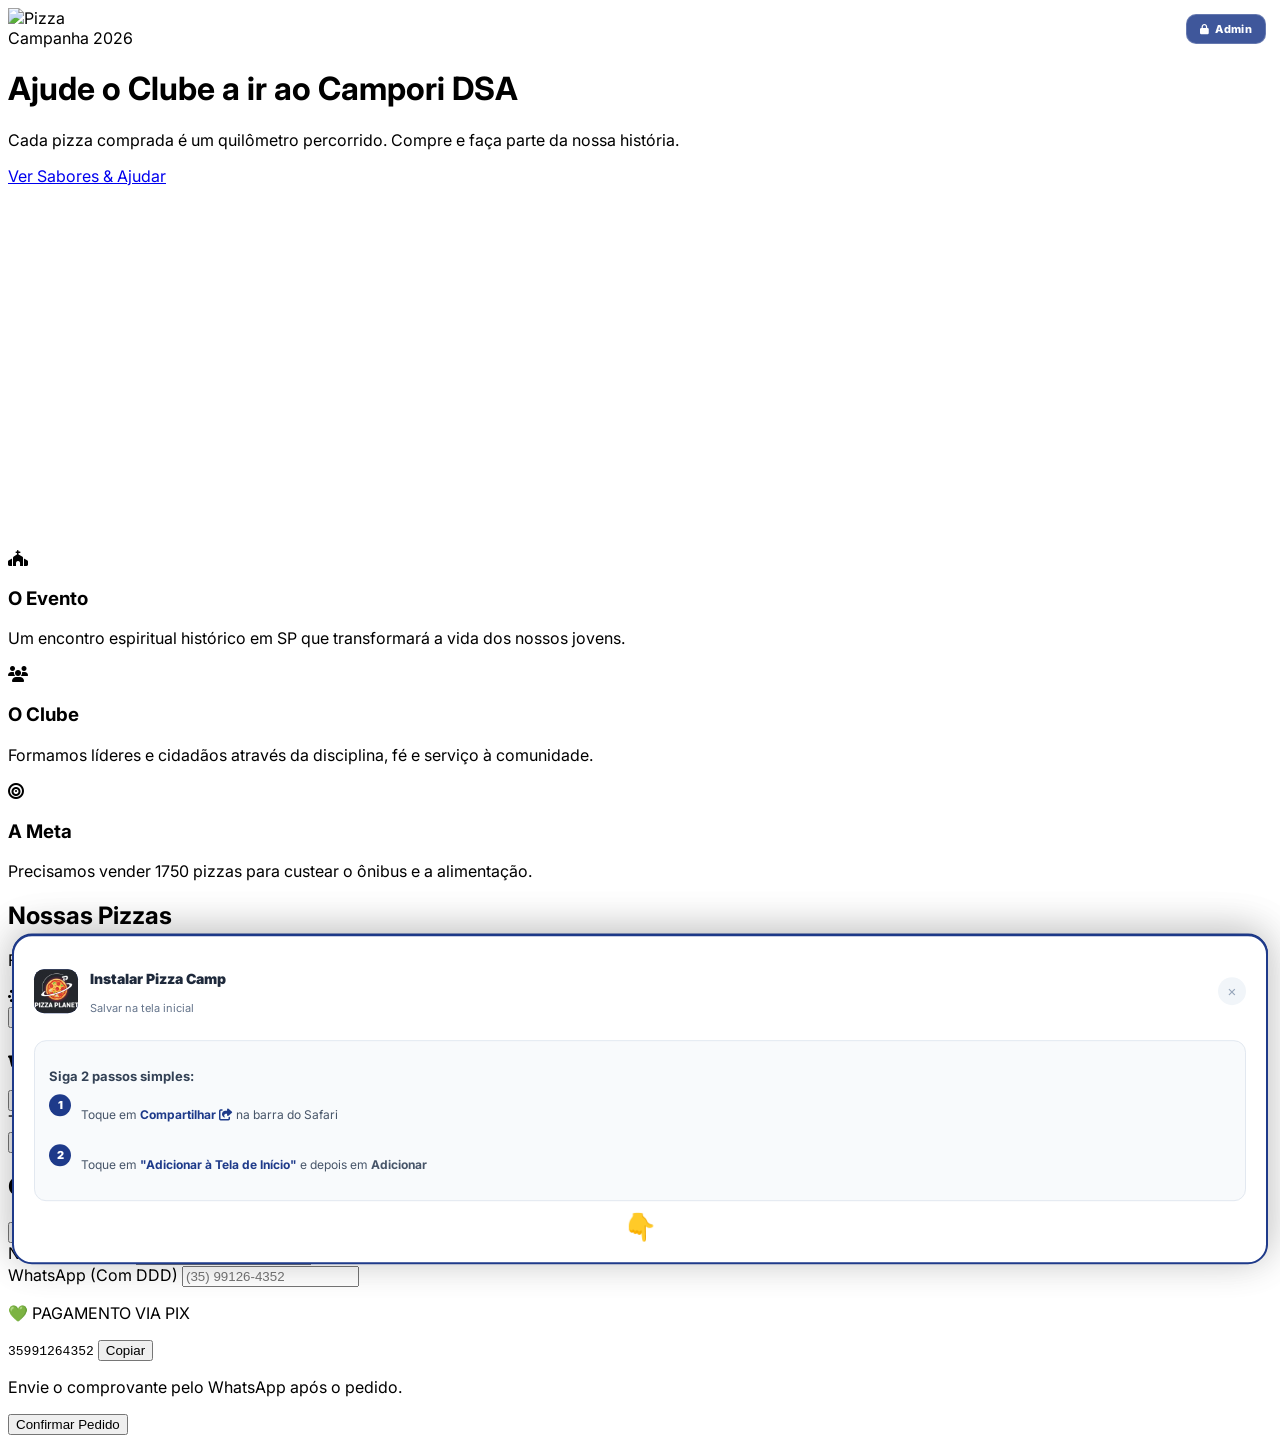
==== index.html @ 26be6e87 "Update index.html" ====
<!-- Cliente -->

<!DOCTYPE html>
<html lang="pt-BR">
<head>
    <meta charset="UTF-8">
    <meta name="viewport" content="width=device-width, initial-scale=1.0">
    <title>Pizza Camp | Aguias de Cristo</title>

    <!-- PWA -->
    <link rel="manifest" href="manifest.json">
    <meta name="theme-color" content="#1e3a8a">
    <meta name="apple-mobile-web-app-capable" content="yes">
    <meta name="apple-mobile-web-app-status-bar-style" content="black-translucent">
    <meta name="apple-mobile-web-app-title" content="Pizza Camp">
    <link rel="apple-touch-icon" href="logo.png">
    <link rel="icon" type="image/png" href="logo.png">

    <script src="https://cdn.tailwindcss.com"></script>
    <link href="https://cdnjs.cloudflare.com/ajax/libs/font-awesome/6.4.0/css/all.min.css" rel="stylesheet">
    <link href="https://fonts.googleapis.com/css2?family=Inter:wght@400;600;700;900&display=swap" rel="stylesheet">
    <link rel="stylesheet" href="styles.css">
    <script src="https://cdn.jsdelivr.net/npm/@supabase/supabase-js@2"></script>

    <style>
        /* ── BOTÃO ADMIN FIXO ── */
        #btn-go-admin {
            position: fixed; top: .875rem; right: .875rem; z-index: 200;
            background: rgba(30,58,138,.85); backdrop-filter: blur(8px);
            color: white; border: 1px solid rgba(255,255,255,.2); border-radius: 10px;
            padding: 7px 13px; font-size: 11px; font-weight: 800;
            cursor: pointer; display: flex; align-items: center; gap: 6px;
            text-decoration: none; letter-spacing: .03em; transition: background .2s;
            font-family: 'Inter', sans-serif;
        }
        #btn-go-admin:hover { background: rgba(37,99,235,.9); }

        /* ── BANNERS PWA ── */
        .pwa-banner {
            position: fixed; bottom: 0; left: 0; right: 0; z-index: 9999;
            transform: translateY(110%); transition: transform .4s cubic-bezier(.4,0,.2,1);
            pointer-events: none;
        }
        .pwa-banner.visible { transform: translateY(0); pointer-events: all; }

        .pwa-card {
            margin: 0 .75rem .75rem;
            background: white; border-radius: 1.25rem;
            box-shadow: 0 -4px 40px rgba(0,0,0,.15);
            border: 2px solid #1e3a8a; overflow: hidden;
        }
        .pwa-topbar {
            background: linear-gradient(135deg,#1e3a8a,#2563eb);
            padding: .45rem 1rem; display: flex; align-items: center; gap: .4rem;
        }
        .pwa-dot { width:7px; height:7px; border-radius:50%; background:rgba(255,255,255,.35); }
        .pwa-body { padding: 1.1rem 1.25rem; }
        .pwa-icon {
            width: 54px; height: 54px; border-radius: 13px;
            background: #1e3a8a; display: flex; align-items: center;
            justify-content: center; flex-shrink: 0; overflow: hidden;
        }
        .pwa-icon img { width:100%; height:100%; object-fit:cover; }
        .pwa-btn-install {
            background: linear-gradient(135deg,#1e3a8a,#2563eb);
            color: white; border: none; border-radius: 11px;
            padding: .75rem 1.25rem; font-weight: 900; font-size: 14px;
            cursor: pointer; width: 100%; font-family: inherit;
            display: flex; align-items: center; justify-content: center; gap: .5rem;
        }
        .pwa-btn-close {
            background: #f3f4f6; color: #6b7280; border: none;
            border-radius: 11px; padding: .75rem 1rem;
            font-weight: 700; font-size: 13px; cursor: pointer;
            font-family: inherit; white-space: nowrap;
        }
        .ios-card {
            margin: 0 .75rem .75rem; background: white;
            border-radius: 1.25rem; padding: 1.25rem;
            box-shadow: 0 -4px 40px rgba(0,0,0,.15); border: 2px solid #1e3a8a;
        }
        .ios-arrow { text-align:center; font-size:26px; animation: bounce .8s infinite alternate; }
        @keyframes bounce { from{transform:translateY(0)} to{transform:translateY(6px)} }
    </style>
</head>
<body class="bg-gray-50 text-gray-900" style="font-family:'Inter',sans-serif">

    <!-- BOTÃO ADMIN -->
    <a href="admin.html" id="btn-go-admin">
        <i class="fas fa-lock" style="font-size:10px"></i> Admin
    </a>

    <!-- HERO -->
    <header class="relative flex items-center justify-center bg-blue-950 text-white overflow-hidden" style="min-height:60vh">
        <div class="absolute inset-0 bg-black/50 z-10"></div>
        <img src="https://images.unsplash.com/photo-1513104890138-7c749659a591?auto=format&fit=crop&w=1500"
             class="absolute inset-0 w-full h-full object-cover" alt="Pizza" loading="eager">
        <div class="relative z-20 text-center px-4 max-w-3xl py-20">
            <span class="bg-red-600 px-3 py-1 rounded-full text-xs font-bold uppercase tracking-wider mb-4 inline-block">Campanha 2026</span>
            <h1 class="text-4xl md:text-6xl font-bold mb-4">Ajude o Clube a ir ao Campori DSA</h1>
            <p class="text-lg md:text-xl text-gray-200 mb-8">Cada pizza comprada é um quilômetro percorrido. Compre e faça parte da nossa história.</p>
            <a href="#cardapio" class="bg-white text-blue-950 px-8 py-4 rounded-full font-bold text-lg hover:bg-gray-100 transition shadow-lg">
                Ver Sabores & Ajudar
            </a>
        </div>
    </header>

    <!-- INFO -->
    <section class="py-12 px-6 bg-white text-center">
        <div class="max-w-4xl mx-auto grid md:grid-cols-3 gap-8">
            <div class="p-4"><i class="fas fa-church text-4xl text-blue-950 mb-4"></i><h3 class="font-bold text-xl">O Evento</h3><p class="text-gray-600 text-sm mt-2">Um encontro espiritual histórico em SP que transformará a vida dos nossos jovens.</p></div>
            <div class="p-4"><i class="fas fa-users text-4xl text-blue-950 mb-4"></i><h3 class="font-bold text-xl">O Clube</h3><p class="text-gray-600 text-sm mt-2">Formamos líderes e cidadãos através da disciplina, fé e serviço à comunidade.</p></div>
            <div class="p-4"><i class="fas fa-bullseye text-4xl text-red-600 mb-4"></i><h3 class="font-bold text-xl">A Meta</h3><p class="text-gray-600 text-sm mt-2">Precisamos vender 1750 pizzas para custear o ônibus e a alimentação.</p></div>
        </div>
    </section>

    <!-- CARDÁPIO -->
    <main id="cardapio" class="max-w-6xl mx-auto py-16 px-4">
        <h2 class="text-3xl font-bold text-center text-blue-950 mb-2">Nossas Pizzas</h2>
        <p class="text-center text-gray-500 mb-12">Feitas com amor pelas mães e diretoria do clube.</p>
        <div id="pizzasContainer" class="grid grid-cols-1 md:grid-cols-2 lg:grid-cols-3 gap-6">
            <div class="col-span-full text-center py-16 text-gray-400">
                <i class="fas fa-spinner fa-spin text-4xl mb-4 block"></i>Carregando sabores...
            </div>
        </div>
    </main>

    <!-- BOTÃO FLUTUANTE CARRINHO -->
    <button onclick="toggleCart()"
            class="fixed bottom-6 right-6 bg-green-600 text-white p-4 rounded-full shadow-2xl z-50 flex items-center gap-3 hover:scale-105 transition hover:bg-green-700">
        <i class="fas fa-shopping-basket text-xl"></i>
        <span class="font-bold" id="floatingTotal">R$ 0,00</span>
    </button>

    <!-- SIDEBAR CARRINHO -->
    <div id="cartSidebar" class="fixed right-0 top-0 h-full w-full max-w-md bg-white shadow-2xl transform translate-x-full transition-transform duration-300 z-[60] flex flex-col">
        <div class="p-6 bg-blue-950 text-white flex justify-between items-center">
            <h3 class="text-xl font-bold"><i class="fas fa-shopping-basket mr-2"></i>Seu Pedido</h3>
            <button onclick="toggleCart()" class="text-2xl opacity-70 hover:opacity-100">&times;</button>
        </div>
        <div id="cartItems" class="flex-1 overflow-y-auto p-6"></div>
        <div class="p-6 border-t bg-gray-50">
            <div class="flex justify-between mb-4 font-bold text-xl text-blue-950">
                <span>Total:</span><span id="totalValue">R$ 0,00</span>
            </div>
            <button onclick="validarEFinalizar()"
                    class="w-full bg-blue-600 text-white py-4 rounded-xl font-bold text-lg shadow-lg hover:bg-blue-700 transition">
                Finalizar Pedido
            </button>
        </div>
    </div>

    <!-- MODAL IDENTIFICAÇÃO -->
    <div id="modalIdentificacao"
         class="fixed inset-0 bg-black/60 z-[70] hidden items-center justify-center p-4 backdrop-blur-sm flex">
        <div class="bg-white w-full max-w-lg rounded-2xl shadow-2xl overflow-hidden modal-inner">
            <div class="p-6 bg-blue-950 text-white flex justify-between items-center">
                <h2 class="text-xl font-bold">Quem está pedindo?</h2>
                <button onclick="fecharModalIdentificacao()" class="text-2xl opacity-70 hover:opacity-100">&times;</button>
            </div>
            <div class="p-6 space-y-4">
                <div>
                    <label class="text-xs font-bold text-gray-500 uppercase block mb-1">Nome Completo</label>
                    <input type="text" id="custName" placeholder="Ex: Lucas Silva"
                           class="w-full p-4 border rounded-xl focus:ring-2 focus:ring-blue-500 outline-none bg-gray-50">
                </div>
                <div>
                    <label class="text-xs font-bold text-gray-500 uppercase block mb-1">WhatsApp (Com DDD)</label>
                    <input type="tel" id="custPhone" placeholder="(35) 99126-4352"
                           class="w-full p-4 border rounded-xl focus:ring-2 focus:ring-blue-500 outline-none bg-gray-50">
                </div>
                <!-- PIX -->
                <div class="bg-green-50 p-5 rounded-xl border border-green-200">
                    <p class="text-green-800 font-bold text-center mb-3">💚 PAGAMENTO VIA PIX</p>
                    <div class="flex items-center justify-between bg-white p-3 rounded-lg border border-green-100">
                        <code class="font-mono text-sm text-green-700">35991264352</code>
                        <button onclick="copyPix()"
                                class="bg-green-600 text-white px-4 py-2 rounded-lg text-xs font-bold hover:bg-green-700 transition">
                            Copiar
                        </button>
                    </div>
                    <p class="text-xs text-green-700 text-center mt-2">Envie o comprovante pelo WhatsApp após o pedido.</p>
                </div>
                <button onclick="enviarPedido()"
                        class="bg-blue-600 text-white w-full py-4 rounded-xl font-bold uppercase tracking-widest shadow-lg hover:bg-blue-700 transition-all">
                    Confirmar Pedido
                </button>
            </div>
        </div>
    </div>

    <!-- ══ BANNER PWA — Android/Chrome ══ -->
    <div id="pwa-banner" class="pwa-banner">
        <div class="pwa-card">
            <div class="pwa-topbar">
                <div class="pwa-dot"></div><div class="pwa-dot"></div><div class="pwa-dot"></div>
                <span style="color:rgba(255,255,255,.7);font-size:11px;font-weight:700;margin-left:auto">pizza camp</span>
            </div>
            <div class="pwa-body">
                <div style="display:flex;align-items:center;gap:.875rem;margin-bottom:1rem">
                    <div class="pwa-icon">
                        <img src="logo.png" alt="Pizza Camp" onerror="this.parentElement.innerHTML='🍕'">
                    </div>
                    <div style="flex:1;min-width:0">
                        <p style="font-weight:900;font-size:15px;color:#1e293b">Pizza Camp</p>
                        <p style="font-size:12px;color:#64748b;margin-top:2px">Aguias de Cristo</p>
                        <div style="display:flex;align-items:center;gap:4px;margin-top:4px">
                            <i class="fas fa-shield-alt" style="font-size:10px;color:#16a34a"></i>
                            <span style="font-size:10px;color:#16a34a;font-weight:700">App gratuito e seguro</span>
                        </div>
                    </div>
                </div>
                <div style="background:#eff6ff;border-radius:12px;padding:.875rem;margin-bottom:.875rem;border:1px solid #bfdbfe">
                    <p style="font-size:13px;color:#1e40af;font-weight:700;margin-bottom:.25rem">📲 Instale o app no seu celular!</p>
                    <p style="font-size:12px;color:#3b82f6;line-height:1.5">Acesse o cardápio direto da tela inicial — sem abrir o navegador.</p>
                </div>
                <div style="display:flex;gap:.625rem">
                    <button class="pwa-btn-install" onclick="instalarApp()">
                        <i class="fas fa-download"></i> Instalar Grátis
                    </button>
                    <button class="pwa-btn-close" onclick="dispensarBanner('pwa-banner')">Agora não</button>
                </div>
            </div>
        </div>
    </div>

    <!-- ══ BANNER iOS ══ -->
    <div id="ios-banner" class="pwa-banner">
        <div class="ios-card">
            <div style="display:flex;align-items:center;justify-content:space-between;margin-bottom:.875rem">
                <div style="display:flex;align-items:center;gap:.75rem">
                    <div class="pwa-icon" style="width:44px;height:44px;border-radius:10px">
                        <img src="logo.png" alt="Pizza Camp" onerror="this.parentElement.innerHTML='🍕'">
                    </div>
                    <div>
                        <p style="font-weight:900;font-size:14px;color:#1e293b">Instalar Pizza Camp</p>
                        <p style="font-size:11px;color:#64748b">Salvar na tela inicial</p>
                    </div>
                </div>
                <button onclick="dispensarBanner('ios-banner')"
                        style="width:28px;height:28px;border-radius:50%;background:#f1f5f9;border:none;color:#94a3b8;font-size:15px;cursor:pointer;display:flex;align-items:center;justify-content:center">
                    &times;
                </button>
            </div>
            <div style="background:#f8fafc;border-radius:12px;padding:.875rem;border:1px solid #e2e8f0">
                <p style="font-size:13px;color:#334155;font-weight:700;margin-bottom:.625rem">Siga 2 passos simples:</p>
                <div style="display:flex;align-items:flex-start;gap:.625rem;margin-bottom:.5rem">
                    <span style="background:#1e3a8a;color:white;border-radius:50%;width:22px;height:22px;display:flex;align-items:center;justify-content:center;font-size:11px;font-weight:900;flex-shrink:0">1</span>
                    <p style="font-size:12px;color:#475569;line-height:1.5">Toque em <strong style="color:#1e3a8a">Compartilhar</strong> <i class="fas fa-share-from-square" style="color:#1e3a8a"></i> na barra do Safari</p>
                </div>
                <div style="display:flex;align-items:flex-start;gap:.625rem">
                    <span style="background:#1e3a8a;color:white;border-radius:50%;width:22px;height:22px;display:flex;align-items:center;justify-content:center;font-size:11px;font-weight:900;flex-shrink:0">2</span>
                    <p style="font-size:12px;color:#475569;line-height:1.5">Toque em <strong style="color:#1e3a8a">"Adicionar à Tela de Início"</strong> e depois em <strong>Adicionar</strong></p>
                </div>
            </div>
            <div class="ios-arrow" style="margin-top:.625rem">👇</div>
        </div>
    </div>

    <script src="client.js"></script>
</body>
</html>
---- styles.css ----
/* ============================================================
   STYLES.CSS — AGUIAS DE CRISTO | Pizza Camp
   ============================================================ */

:root {
    --primary: #1e3a5f;
    --accent: #ef4444;
    --bg-light: #f9fafb;
}

/* Reset de imagens */
img {
    max-width: 100%;
    height: auto;
    display: block;
}

/* Transições de seção */
.page-section {
    display: none;
    animation: slideUp 0.4s ease-out;
}
.page-section.active {
    display: block;
}
@keyframes slideUp {
    from { opacity: 0; transform: translateY(16px); }
    to   { opacity: 1; transform: translateY(0); }
}

/* Cards de pizza */
.pizza-card {
    transition: all 0.3s cubic-bezier(0.4, 0, 0.2, 1);
}
.pizza-card:hover {
    transform: translateY(-5px);
    box-shadow: 0 20px 25px -5px rgba(0, 0, 0, 0.1);
}

/* Scrollbars */
::-webkit-scrollbar { width: 6px; }
::-webkit-scrollbar-track { background: transparent; }
::-webkit-scrollbar-thumb { background: #cbd5e1; border-radius: 10px; }

/* Modal inner content */
.modal-inner {
    transition: all 0.3s ease;
}
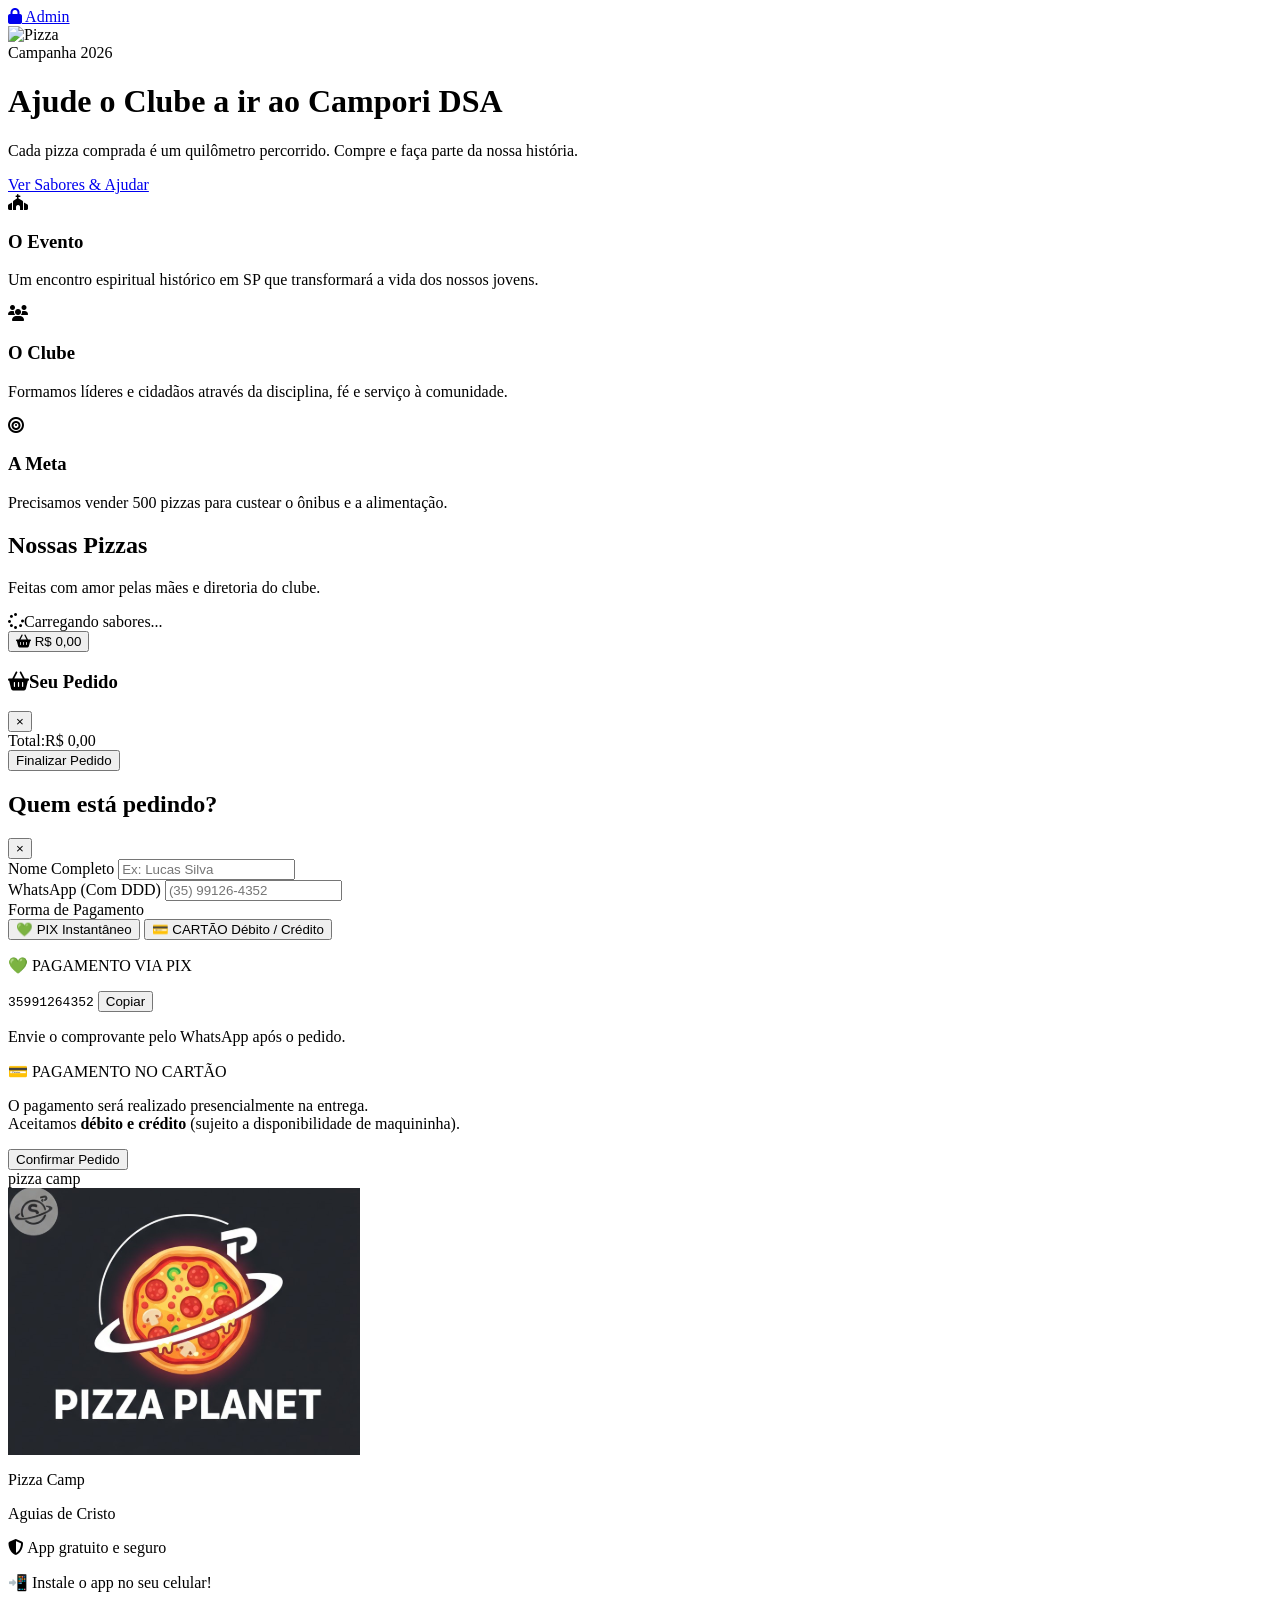
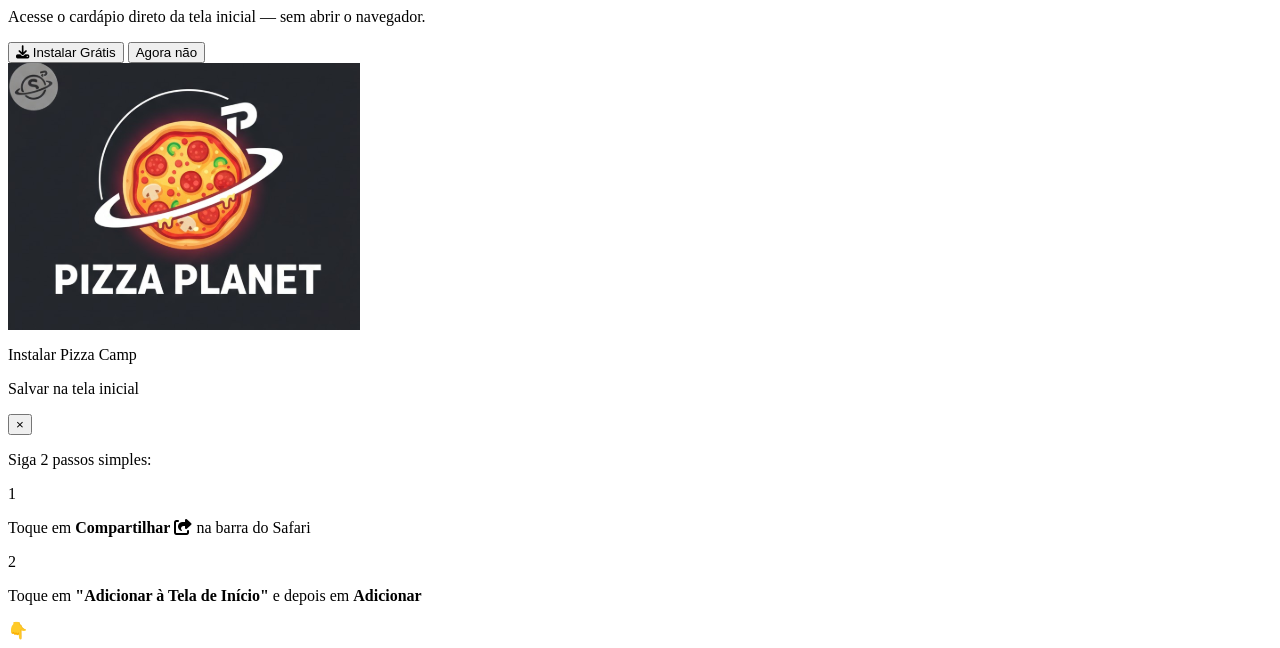
==== commit ae1f9689: "Update index.html" ====
--- a/index.html
+++ b/index.html
@@ -1,5 +1,3 @@
-<!-- Cliente -->
-
 <!DOCTYPE html>
 <html lang="pt-BR">
 <head>
@@ -16,82 +14,289 @@
     <link rel="apple-touch-icon" href="logo.png">
     <link rel="icon" type="image/png" href="logo.png">
 
+    <script>
+// ================================================================
+
+(function () {
+    'use strict';
+
+    // ── Estilos do Toast ─────────────────────────────────────────
+    // Injetados uma única vez no <head>. Usam variáveis CSS do
+    // projeto e são compatíveis com o layout do admin.html e
+    // index.html sem interferir nas classes Tailwind existentes.
+    const TOAST_STYLE = `
+        #pwa-update-toast {
+            position: fixed;
+            bottom: 24px;
+            left: 50%;
+            transform: translateX(-50%) translateY(120px);
+            z-index: 99999;
+            display: flex;
+            align-items: center;
+            gap: 14px;
+            padding: 14px 18px;
+            border-radius: 16px;
+            background: #0a0e17;
+            border: 1px solid #3b82f6;
+            box-shadow:
+                0 0 0 1px rgba(59,130,246,.15),
+                0 0 24px rgba(59,130,246,.25),
+                0 8px 32px rgba(0,0,0,.6);
+            font-family: 'Inter', system-ui, sans-serif;
+            font-size: 13px;
+            color: #e2e8f0;
+            white-space: nowrap;
+            transition: transform .4s cubic-bezier(.4,0,.2,1), opacity .4s ease;
+            opacity: 0;
+            pointer-events: none;
+        }
+
+        #pwa-update-toast.pwa-toast-visible {
+            transform: translateX(-50%) translateY(0);
+            opacity: 1;
+            pointer-events: all;
+        }
+
+        #pwa-update-toast .pwa-toast-icon {
+            width: 36px;
+            height: 36px;
+            border-radius: 50%;
+            background: rgba(59,130,246,.15);
+            border: 1px solid rgba(59,130,246,.3);
+            display: flex;
+            align-items: center;
+            justify-content: center;
+            flex-shrink: 0;
+            color: #60a5fa;
+            font-size: 15px;
+            animation: pwa-spin 1.5s linear infinite;
+        }
+
+        #pwa-update-toast .pwa-toast-text strong {
+            display: block;
+            font-weight: 800;
+            font-size: 13px;
+            color: #f1f5f9;
+            margin-bottom: 2px;
+        }
+
+        #pwa-update-toast .pwa-toast-text span {
+            font-size: 11px;
+            color: #64748b;
+        }
+
+        #pwa-update-toast .pwa-toast-btn {
+            padding: 8px 16px;
+            border-radius: 10px;
+            background: #3b82f6;
+            color: white;
+            font-family: inherit;
+            font-weight: 800;
+            font-size: 12px;
+            letter-spacing: .04em;
+            border: none;
+            cursor: pointer;
+            flex-shrink: 0;
+            transition: background .15s, transform .1s;
+        }
+
+        #pwa-update-toast .pwa-toast-btn:hover {
+            background: #2563eb;
+        }
+
+        #pwa-update-toast .pwa-toast-btn:active {
+            transform: scale(.96);
+        }
+
+        #pwa-update-toast .pwa-toast-close {
+            width: 24px;
+            height: 24px;
+            border-radius: 50%;
+            background: rgba(255,255,255,.06);
+            border: none;
+            color: #64748b;
+            font-size: 14px;
+            cursor: pointer;
+            display: flex;
+            align-items: center;
+            justify-content: center;
+            flex-shrink: 0;
+            font-family: inherit;
+            padding: 0;
+            transition: background .15s, color .15s;
+        }
+
+        #pwa-update-toast .pwa-toast-close:hover {
+            background: rgba(255,255,255,.12);
+            color: #e2e8f0;
+        }
+
+        @keyframes pwa-spin {
+            from { transform: rotate(0deg); }
+            to   { transform: rotate(360deg); }
+        }
+    `;
+
+    // ── Injeta estilos ───────────────────────────────────────────
+    const styleEl = document.createElement('style');
+    styleEl.textContent = TOAST_STYLE;
+    document.head.appendChild(styleEl);
+
+    // ── Estado interno ───────────────────────────────────────────
+    let _swRegistration = null;
+    let _toastVisible   = false;
+
+    // ── Cria o DOM do Toast ──────────────────────────────────────
+    function criarToast() {
+        if (document.getElementById('pwa-update-toast')) return;
+
+        const toast = document.createElement('div');
+        toast.id = 'pwa-update-toast';
+        toast.setAttribute('role', 'alert');
+        toast.setAttribute('aria-live', 'polite');
+        toast.innerHTML = `
+            <div class="pwa-toast-icon" aria-hidden="true">↻</div>
+            <div class="pwa-toast-text">
+                <strong>Atualização disponível!</strong>
+                <span>Nova versão do app encontrada</span>
+            </div>
+            <button class="pwa-toast-btn" id="pwa-btn-update">
+                Atualizar agora
+            </button>
+            <button class="pwa-toast-close" id="pwa-btn-close" aria-label="Fechar">✕</button>
+        `;
+        document.body.appendChild(toast);
+
+        // Botão Atualizar
+        document.getElementById('pwa-btn-update').addEventListener('click', () => {
+            esconderToast();
+            if (_swRegistration && _swRegistration.waiting) {
+                // Pede ao SW em espera para assumir o controle agora
+                _swRegistration.waiting.postMessage({ type: 'SKIP_WAITING' });
+                // Aguarda o controllerchange e recarrega
+                // (o listener abaixo em registrarSW cuida disso)
+            } else {
+                // Fallback: reload forçado sem cache
+                window.location.reload(true);
+            }
+        });
+
+        // Botão Fechar
+        document.getElementById('pwa-btn-close').addEventListener('click', () => {
+            esconderToast();
+        });
+    }
+
+    function mostrarToast() {
+        if (_toastVisible) return;
+        _toastVisible = true;
+        criarToast();
+        // Delay mínimo para garantir que o elemento está no DOM antes de animar
+        requestAnimationFrame(() => {
+            requestAnimationFrame(() => {
+                const el = document.getElementById('pwa-update-toast');
+                if (el) el.classList.add('pwa-toast-visible');
+            });
+        });
+    }
+
+    function esconderToast() {
+        _toastVisible = false;
+        const el = document.getElementById('pwa-update-toast');
+        if (el) {
+            el.classList.remove('pwa-toast-visible');
+            // Remove do DOM após a transição
+            setTimeout(() => el.remove(), 450);
+        }
+    }
+
+    // ── Registra SW e monitora atualizações ──────────────────────
+    async function registrarSW() {
+        if (!('serviceWorker' in navigator)) return;
+
+        try {
+            const reg = await navigator.serviceWorker.register('./sw.js', {
+                // updateViaCache: 'none' garante que o browser SEMPRE
+                // busca o sw.js no servidor, nunca servindo do cache HTTP.
+                // Essencial para detectar novas versões corretamente.
+                updateViaCache: 'none',
+            });
+
+            _swRegistration = reg;
+            console.log('[PWA] SW registrado:', reg.scope);
+
+            // Verifica atualização imediatamente ao carregar
+            // (captura versões que chegaram enquanto o app estava fechado)
+            reg.update().catch(() => {}); // silencia erro se offline
+
+            // ── Detecta novo SW sendo instalado ─────────────────
+            reg.addEventListener('updatefound', () => {
+                const newWorker = reg.installing;
+                if (!newWorker) return;
+
+                console.log('[PWA] Novo SW encontrado — instalando...');
+
+                newWorker.addEventListener('statechange', () => {
+                    console.log('[PWA] Novo SW estado:', newWorker.state);
+
+                    // 'installed' + controller existente = update real
+                    // (não é a primeira instalação)
+                    if (
+                        newWorker.state === 'installed' &&
+                        navigator.serviceWorker.controller
+                    ) {
+                        console.log('[PWA] ✅ Nova versão pronta — mostrando toast');
+                        mostrarToast();
+                    }
+                });
+            });
+
+            // ── Recarrega quando o novo SW assume o controle ─────
+            // Isso acontece APÓS o usuário clicar em "Atualizar agora"
+            // e o SW em espera receber SKIP_WAITING.
+            // NÃO interfere com o Realtime do Supabase — o reload é
+            // proposital e disparado apenas por ação do usuário.
+            let refreshing = false;
+            navigator.serviceWorker.addEventListener('controllerchange', () => {
+                if (refreshing) return;
+                refreshing = true;
+                console.log('[PWA] Novo controller ativo — recarregando app');
+                window.location.reload();
+            });
+
+        } catch (err) {
+            console.warn('[PWA] Falha ao registrar SW:', err);
+        }
+    }
+
+    // ── Inicia após o DOM estar pronto ───────────────────────────
+    if (document.readyState === 'loading') {
+        document.addEventListener('DOMContentLoaded', registrarSW);
+    } else {
+        registrarSW();
+    }
+
+    // ── Expõe API pública (opcional, para debug) ─────────────────
+    window.PwaUpdate = { mostrarToast, esconderToast };
+
+})();
+</script>
     <script src="https://cdn.tailwindcss.com"></script>
     <link href="https://cdnjs.cloudflare.com/ajax/libs/font-awesome/6.4.0/css/all.min.css" rel="stylesheet">
     <link href="https://fonts.googleapis.com/css2?family=Inter:wght@400;600;700;900&display=swap" rel="stylesheet">
     <link rel="stylesheet" href="styles.css">
+    <link rel="stylesheet" href="client.css">
     <script src="https://cdn.jsdelivr.net/npm/@supabase/supabase-js@2"></script>
-
-    <style>
-        /* ── BOTÃO ADMIN FIXO ── */
-        #btn-go-admin {
-            position: fixed; top: .875rem; right: .875rem; z-index: 200;
-            background: rgba(30,58,138,.85); backdrop-filter: blur(8px);
-            color: white; border: 1px solid rgba(255,255,255,.2); border-radius: 10px;
-            padding: 7px 13px; font-size: 11px; font-weight: 800;
-            cursor: pointer; display: flex; align-items: center; gap: 6px;
-            text-decoration: none; letter-spacing: .03em; transition: background .2s;
-            font-family: 'Inter', sans-serif;
-        }
-        #btn-go-admin:hover { background: rgba(37,99,235,.9); }
-
-        /* ── BANNERS PWA ── */
-        .pwa-banner {
-            position: fixed; bottom: 0; left: 0; right: 0; z-index: 9999;
-            transform: translateY(110%); transition: transform .4s cubic-bezier(.4,0,.2,1);
-            pointer-events: none;
-        }
-        .pwa-banner.visible { transform: translateY(0); pointer-events: all; }
-
-        .pwa-card {
-            margin: 0 .75rem .75rem;
-            background: white; border-radius: 1.25rem;
-            box-shadow: 0 -4px 40px rgba(0,0,0,.15);
-            border: 2px solid #1e3a8a; overflow: hidden;
-        }
-        .pwa-topbar {
-            background: linear-gradient(135deg,#1e3a8a,#2563eb);
-            padding: .45rem 1rem; display: flex; align-items: center; gap: .4rem;
-        }
-        .pwa-dot { width:7px; height:7px; border-radius:50%; background:rgba(255,255,255,.35); }
-        .pwa-body { padding: 1.1rem 1.25rem; }
-        .pwa-icon {
-            width: 54px; height: 54px; border-radius: 13px;
-            background: #1e3a8a; display: flex; align-items: center;
-            justify-content: center; flex-shrink: 0; overflow: hidden;
-        }
-        .pwa-icon img { width:100%; height:100%; object-fit:cover; }
-        .pwa-btn-install {
-            background: linear-gradient(135deg,#1e3a8a,#2563eb);
-            color: white; border: none; border-radius: 11px;
-            padding: .75rem 1.25rem; font-weight: 900; font-size: 14px;
-            cursor: pointer; width: 100%; font-family: inherit;
-            display: flex; align-items: center; justify-content: center; gap: .5rem;
-        }
-        .pwa-btn-close {
-            background: #f3f4f6; color: #6b7280; border: none;
-            border-radius: 11px; padding: .75rem 1rem;
-            font-weight: 700; font-size: 13px; cursor: pointer;
-            font-family: inherit; white-space: nowrap;
-        }
-        .ios-card {
-            margin: 0 .75rem .75rem; background: white;
-            border-radius: 1.25rem; padding: 1.25rem;
-            box-shadow: 0 -4px 40px rgba(0,0,0,.15); border: 2px solid #1e3a8a;
-        }
-        .ios-arrow { text-align:center; font-size:26px; animation: bounce .8s infinite alternate; }
-        @keyframes bounce { from{transform:translateY(0)} to{transform:translateY(6px)} }
-    </style>
 </head>
-<body class="bg-gray-50 text-gray-900" style="font-family:'Inter',sans-serif">
+<body class="bg-gray-50 text-gray-900 font-inter">
 
     <!-- BOTÃO ADMIN -->
     <a href="admin.html" id="btn-go-admin">
-        <i class="fas fa-lock" style="font-size:10px"></i> Admin
+        <i class="fas fa-lock icon-lock"></i> Admin
     </a>
 
     <!-- HERO -->
-    <header class="relative flex items-center justify-center bg-blue-950 text-white overflow-hidden" style="min-height:60vh">
+    <header class="relative flex items-center justify-center bg-blue-950 text-white overflow-hidden hero-header">
         <div class="absolute inset-0 bg-black/50 z-10"></div>
         <img src="https://images.unsplash.com/photo-1513104890138-7c749659a591?auto=format&fit=crop&w=1500"
              class="absolute inset-0 w-full h-full object-cover" alt="Pizza" loading="eager">
@@ -110,7 +315,7 @@
         <div class="max-w-4xl mx-auto grid md:grid-cols-3 gap-8">
             <div class="p-4"><i class="fas fa-church text-4xl text-blue-950 mb-4"></i><h3 class="font-bold text-xl">O Evento</h3><p class="text-gray-600 text-sm mt-2">Um encontro espiritual histórico em SP que transformará a vida dos nossos jovens.</p></div>
             <div class="p-4"><i class="fas fa-users text-4xl text-blue-950 mb-4"></i><h3 class="font-bold text-xl">O Clube</h3><p class="text-gray-600 text-sm mt-2">Formamos líderes e cidadãos através da disciplina, fé e serviço à comunidade.</p></div>
-            <div class="p-4"><i class="fas fa-bullseye text-4xl text-red-600 mb-4"></i><h3 class="font-bold text-xl">A Meta</h3><p class="text-gray-600 text-sm mt-2">Precisamos vender 1750 pizzas para custear o ônibus e a alimentação.</p></div>
+            <div class="p-4"><i class="fas fa-bullseye text-4xl text-red-600 mb-4"></i><h3 class="font-bold text-xl">A Meta</h3><p class="text-gray-600 text-sm mt-2">Precisamos vender 500 pizzas para custear o ônibus e a alimentação.</p></div>
         </div>
     </section>
 
@@ -152,8 +357,8 @@
 
     <!-- MODAL IDENTIFICAÇÃO -->
     <div id="modalIdentificacao"
-         class="fixed inset-0 bg-black/60 z-[70] hidden items-center justify-center p-4 backdrop-blur-sm flex">
-        <div class="bg-white w-full max-w-lg rounded-2xl shadow-2xl overflow-hidden modal-inner">
+         class="fixed inset-0 bg-black/60 z-[70] hidden items-center justify-start p-4 backdrop-blur-sm flex modal-overlay-scroll">
+        <div class="bg-white w-full max-w-lg rounded-2xl shadow-2xl modal-inner modal-inner-scroll">
             <div class="p-6 bg-blue-950 text-white flex justify-between items-center">
                 <h2 class="text-xl font-bold">Quem está pedindo?</h2>
                 <button onclick="fecharModalIdentificacao()" class="text-2xl opacity-70 hover:opacity-100">&times;</button>
@@ -169,17 +374,41 @@
                     <input type="tel" id="custPhone" placeholder="(35) 99126-4352"
                            class="w-full p-4 border rounded-xl focus:ring-2 focus:ring-blue-500 outline-none bg-gray-50">
                 </div>
-                <!-- PIX -->
-                <div class="bg-green-50 p-5 rounded-xl border border-green-200">
-                    <p class="text-green-800 font-bold text-center mb-3">💚 PAGAMENTO VIA PIX</p>
-                    <div class="flex items-center justify-between bg-white p-3 rounded-lg border border-green-100">
-                        <code class="font-mono text-sm text-green-700">35991264352</code>
-                        <button onclick="copyPix()"
-                                class="bg-green-600 text-white px-4 py-2 rounded-lg text-xs font-bold hover:bg-green-700 transition">
-                            Copiar
+                <!-- FORMA DE PAGAMENTO -->
+                <div>
+                    <label class="text-xs font-bold text-gray-500 uppercase block mb-2">Forma de Pagamento</label>
+                    <div class="pgto-grid">
+                        <button type="button" id="btn-pix" onclick="selecionarPagamento('pix')" class="pgto-btn pgto-btn--pix">
+                            <span class="pgto-emoji">💚</span>
+                            <span class="pgto-label pgto-label--pix">PIX</span>
+                            <span class="pgto-hint pgto-hint--pix">Instantâneo</span>
                         </button>
-                    </div>
-                    <p class="text-xs text-green-700 text-center mt-2">Envie o comprovante pelo WhatsApp após o pedido.</p>
+                        <button type="button" id="btn-cartao" onclick="selecionarPagamento('cartao')" class="pgto-btn pgto-btn--cartao">
+                            <span class="pgto-emoji">💳</span>
+                            <span class="pgto-label pgto-label--cartao">CARTÃO</span>
+                            <span class="pgto-hint pgto-hint--cartao">Débito / Crédito</span>
+                        </button>
+                    </div>
+
+                    <!-- Detalhes PIX -->
+                    <div id="detalhe-pix" class="bg-green-50 p-4 rounded-xl border border-green-200">
+                        <p class="text-green-800 font-bold text-center mb-3">💚 PAGAMENTO VIA PIX</p>
+                        <div class="flex items-center justify-between bg-white p-3 rounded-lg border border-green-100">
+                            <code class="font-mono text-sm text-green-700">35991264352</code>
+                            <button onclick="copyPix()"
+                                    class="bg-green-600 text-white px-4 py-2 rounded-lg text-xs font-bold hover:bg-green-700 transition">
+                                Copiar
+                            </button>
+                        </div>
+                        <p class="text-xs text-green-700 text-center mt-2">Envie o comprovante pelo WhatsApp após o pedido.</p>
+                    </div>
+
+                    <!-- Detalhes Cartão -->
+                    <div id="detalhe-cartao" class="detalhe-cartao bg-blue-50 p-4 rounded-xl border border-blue-200">
+                        <p class="text-blue-800 font-bold text-center mb-2">💳 PAGAMENTO NO CARTÃO</p>
+                        <p class="text-xs text-blue-700 text-center leading-relaxed">O pagamento será realizado presencialmente na entrega.<br>
+                        Aceitamos <strong>débito e crédito</strong> (sujeito a disponibilidade de maquininha).</p>
+                    </div>
                 </div>
                 <button onclick="enviarPedido()"
                         class="bg-blue-600 text-white w-full py-4 rounded-xl font-bold uppercase tracking-widest shadow-lg hover:bg-blue-700 transition-all">
@@ -194,27 +423,27 @@
         <div class="pwa-card">
             <div class="pwa-topbar">
                 <div class="pwa-dot"></div><div class="pwa-dot"></div><div class="pwa-dot"></div>
-                <span style="color:rgba(255,255,255,.7);font-size:11px;font-weight:700;margin-left:auto">pizza camp</span>
+                <span class="pwa-bar-label">pizza camp</span>
             </div>
             <div class="pwa-body">
-                <div style="display:flex;align-items:center;gap:.875rem;margin-bottom:1rem">
+                <div class="pwa-app-row">
                     <div class="pwa-icon">
                         <img src="logo.png" alt="Pizza Camp" onerror="this.parentElement.innerHTML='🍕'">
                     </div>
-                    <div style="flex:1;min-width:0">
-                        <p style="font-weight:900;font-size:15px;color:#1e293b">Pizza Camp</p>
-                        <p style="font-size:12px;color:#64748b;margin-top:2px">Aguias de Cristo</p>
-                        <div style="display:flex;align-items:center;gap:4px;margin-top:4px">
-                            <i class="fas fa-shield-alt" style="font-size:10px;color:#16a34a"></i>
-                            <span style="font-size:10px;color:#16a34a;font-weight:700">App gratuito e seguro</span>
+                    <div class="pwa-app-info">
+                        <p class="pwa-app-name">Pizza Camp</p>
+                        <p class="pwa-app-sub">Aguias de Cristo</p>
+                        <div class="pwa-safe-badge">
+                            <i class="fas fa-shield-alt pwa-shield-icon"></i>
+                            <span class="pwa-safe-text">App gratuito e seguro</span>
                         </div>
                     </div>
                 </div>
-                <div style="background:#eff6ff;border-radius:12px;padding:.875rem;margin-bottom:.875rem;border:1px solid #bfdbfe">
-                    <p style="font-size:13px;color:#1e40af;font-weight:700;margin-bottom:.25rem">📲 Instale o app no seu celular!</p>
-                    <p style="font-size:12px;color:#3b82f6;line-height:1.5">Acesse o cardápio direto da tela inicial — sem abrir o navegador.</p>
-                </div>
-                <div style="display:flex;gap:.625rem">
+                <div class="pwa-info-box">
+                    <p class="pwa-info-title">📲 Instale o app no seu celular!</p>
+                    <p class="pwa-info-desc">Acesse o cardápio direto da tela inicial — sem abrir o navegador.</p>
+                </div>
+                <div class="pwa-btn-row">
                     <button class="pwa-btn-install" onclick="instalarApp()">
                         <i class="fas fa-download"></i> Instalar Grátis
                     </button>
@@ -227,33 +456,32 @@
     <!-- ══ BANNER iOS ══ -->
     <div id="ios-banner" class="pwa-banner">
         <div class="ios-card">
-            <div style="display:flex;align-items:center;justify-content:space-between;margin-bottom:.875rem">
-                <div style="display:flex;align-items:center;gap:.75rem">
-                    <div class="pwa-icon" style="width:44px;height:44px;border-radius:10px">
+            <div class="ios-header">
+                <div class="ios-app-row">
+                    <div class="pwa-icon pwa-icon--sm">
                         <img src="logo.png" alt="Pizza Camp" onerror="this.parentElement.innerHTML='🍕'">
                     </div>
                     <div>
-                        <p style="font-weight:900;font-size:14px;color:#1e293b">Instalar Pizza Camp</p>
-                        <p style="font-size:11px;color:#64748b">Salvar na tela inicial</p>
-                    </div>
-                </div>
-                <button onclick="dispensarBanner('ios-banner')"
-                        style="width:28px;height:28px;border-radius:50%;background:#f1f5f9;border:none;color:#94a3b8;font-size:15px;cursor:pointer;display:flex;align-items:center;justify-content:center">
+                        <p class="ios-title">Instalar Pizza Camp</p>
+                        <p class="ios-subtitle">Salvar na tela inicial</p>
+                    </div>
+                </div>
+                <button onclick="dispensarBanner('ios-banner')" class="ios-close-btn" aria-label="Fechar">
                     &times;
                 </button>
             </div>
-            <div style="background:#f8fafc;border-radius:12px;padding:.875rem;border:1px solid #e2e8f0">
-                <p style="font-size:13px;color:#334155;font-weight:700;margin-bottom:.625rem">Siga 2 passos simples:</p>
-                <div style="display:flex;align-items:flex-start;gap:.625rem;margin-bottom:.5rem">
-                    <span style="background:#1e3a8a;color:white;border-radius:50%;width:22px;height:22px;display:flex;align-items:center;justify-content:center;font-size:11px;font-weight:900;flex-shrink:0">1</span>
-                    <p style="font-size:12px;color:#475569;line-height:1.5">Toque em <strong style="color:#1e3a8a">Compartilhar</strong> <i class="fas fa-share-from-square" style="color:#1e3a8a"></i> na barra do Safari</p>
-                </div>
-                <div style="display:flex;align-items:flex-start;gap:.625rem">
-                    <span style="background:#1e3a8a;color:white;border-radius:50%;width:22px;height:22px;display:flex;align-items:center;justify-content:center;font-size:11px;font-weight:900;flex-shrink:0">2</span>
-                    <p style="font-size:12px;color:#475569;line-height:1.5">Toque em <strong style="color:#1e3a8a">"Adicionar à Tela de Início"</strong> e depois em <strong>Adicionar</strong></p>
-                </div>
-            </div>
-            <div class="ios-arrow" style="margin-top:.625rem">👇</div>
+            <div class="ios-steps">
+                <p class="ios-steps-title">Siga 2 passos simples:</p>
+                <div class="ios-step">
+                    <span class="ios-step-num">1</span>
+                    <p class="ios-step-text">Toque em <strong class="text-navy">Compartilhar</strong> <i class="fas fa-share-from-square text-navy"></i> na barra do Safari</p>
+                </div>
+                <div class="ios-step">
+                    <span class="ios-step-num">2</span>
+                    <p class="ios-step-text">Toque em <strong class="text-navy">"Adicionar à Tela de Início"</strong> e depois em <strong>Adicionar</strong></p>
+                </div>
+            </div>
+            <div class="ios-arrow">👇</div>
         </div>
     </div>
 
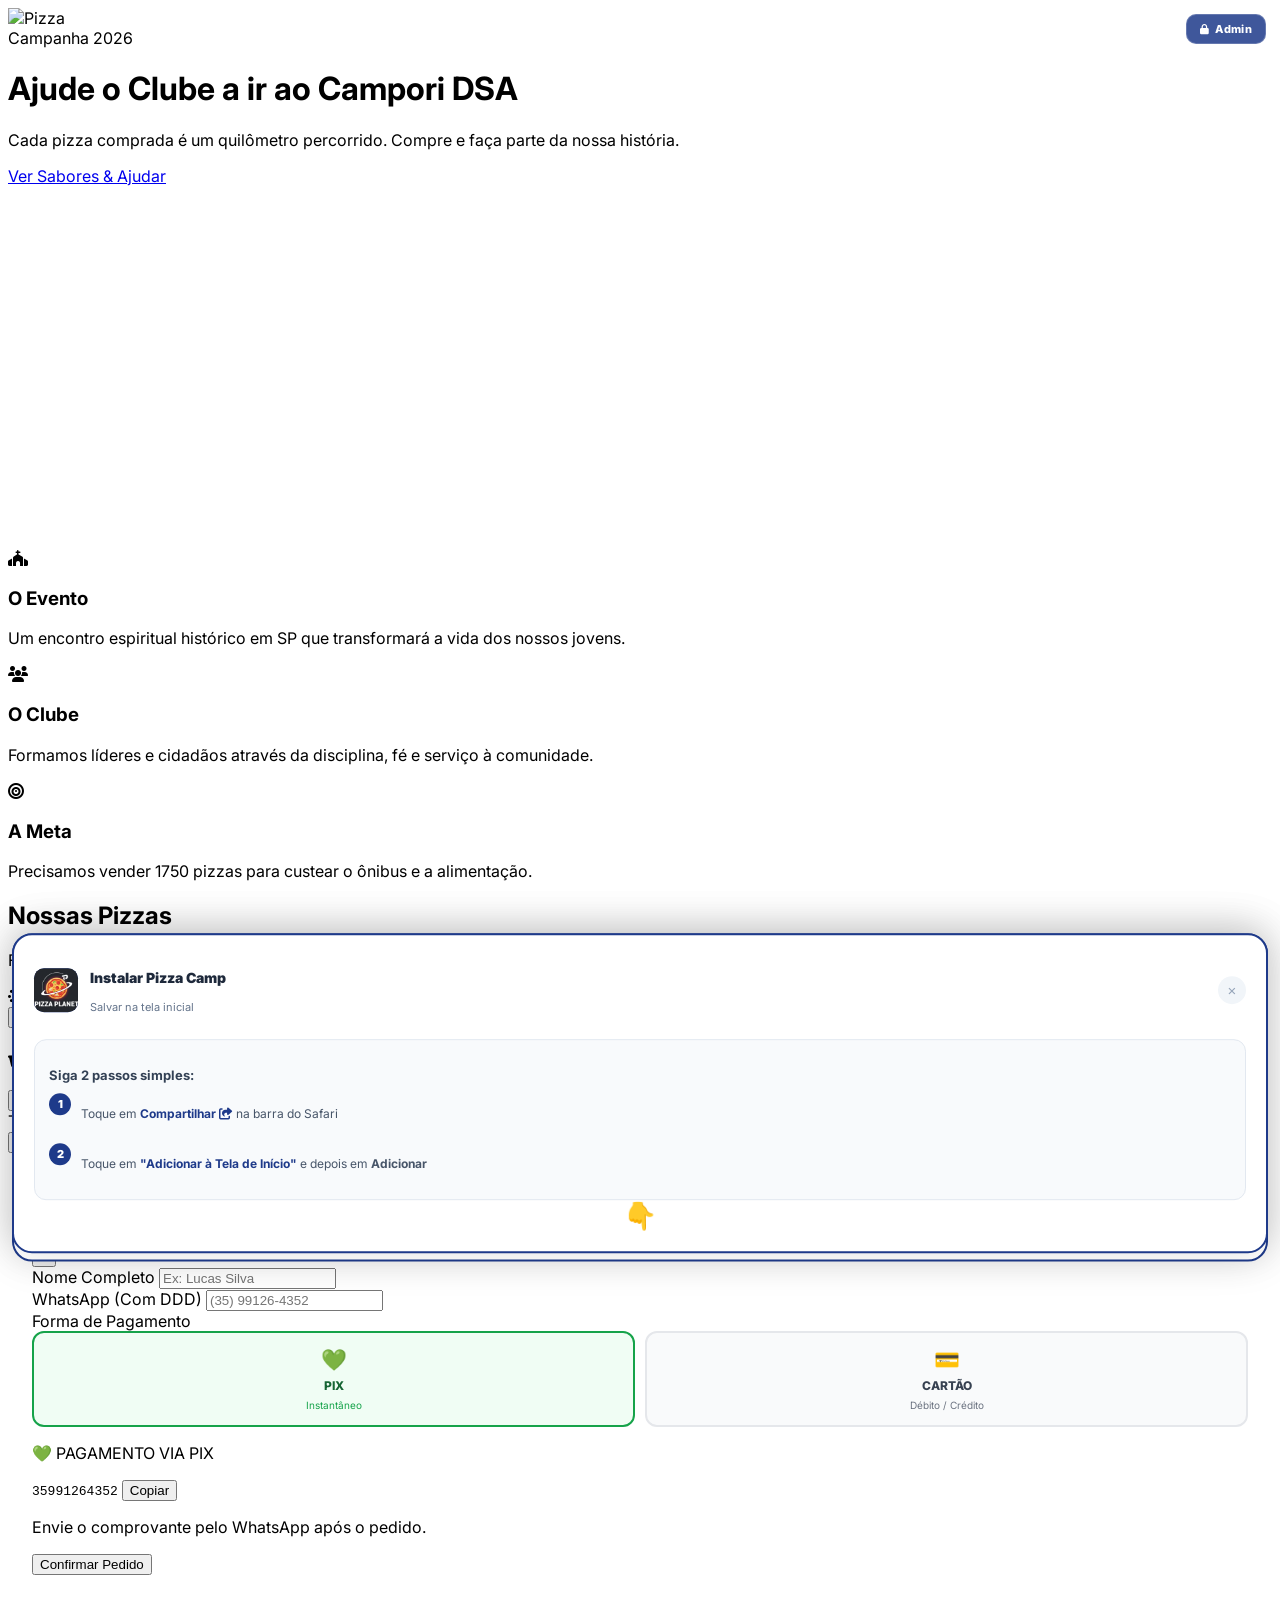
==== commit 9d3700b0: "Update print statement from 'Hello' to 'Goodbye'" ====
--- a/index.html
+++ b/index.html
@@ -315,7 +315,7 @@
         <div class="max-w-4xl mx-auto grid md:grid-cols-3 gap-8">
             <div class="p-4"><i class="fas fa-church text-4xl text-blue-950 mb-4"></i><h3 class="font-bold text-xl">O Evento</h3><p class="text-gray-600 text-sm mt-2">Um encontro espiritual histórico em SP que transformará a vida dos nossos jovens.</p></div>
             <div class="p-4"><i class="fas fa-users text-4xl text-blue-950 mb-4"></i><h3 class="font-bold text-xl">O Clube</h3><p class="text-gray-600 text-sm mt-2">Formamos líderes e cidadãos através da disciplina, fé e serviço à comunidade.</p></div>
-            <div class="p-4"><i class="fas fa-bullseye text-4xl text-red-600 mb-4"></i><h3 class="font-bold text-xl">A Meta</h3><p class="text-gray-600 text-sm mt-2">Precisamos vender 500 pizzas para custear o ônibus e a alimentação.</p></div>
+            <div class="p-4"><i class="fas fa-bullseye text-4xl text-red-600 mb-4"></i><h3 class="font-bold text-xl">A Meta</h3><p class="text-gray-600 text-sm mt-2">Precisamos vender 1750 pizzas para custear o ônibus e a alimentação.</p></div>
         </div>
     </section>
 
--- a/styles.css
+++ b/styles.css
@@ -1,48 +1,464 @@
 /* ============================================================
-   STYLES.CSS — AGUIAS DE CRISTO | Pizza Camp
+   CLIENT.CSS — AGUIAS DE CRISTO | Pizza Camp
+   Estilos da vitrine do cliente
    ============================================================ */
 
-:root {
-    --primary: #1e3a5f;
-    --accent: #ef4444;
-    --bg-light: #f9fafb;
-}
-
-/* Reset de imagens */
-img {
-    max-width: 100%;
-    height: auto;
-    display: block;
-}
-
-/* Transições de seção */
-.page-section {
+/* ── BOTÃO ADMIN FIXO ── */
+        #btn-go-admin {
+            position: fixed; top: .875rem; right: .875rem; z-index: 200;
+            background: rgba(30,58,138,.85); backdrop-filter: blur(8px);
+            color: white; border: 1px solid rgba(255,255,255,.2); border-radius: 10px;
+            padding: 7px 13px; font-size: 11px; font-weight: 800;
+            cursor: pointer; display: flex; align-items: center; gap: 6px;
+            text-decoration: none; letter-spacing: .03em; transition: background .2s;
+            font-family: 'Inter', sans-serif;
+        }
+        #btn-go-admin:hover { background: rgba(37,99,235,.9); }
+
+        /* ── BANNERS PWA ── */
+        .pwa-banner {
+            position: fixed; bottom: 0; left: 0; right: 0; z-index: 9999;
+            transform: translateY(110%); transition: transform .4s cubic-bezier(.4,0,.2,1);
+            pointer-events: none;
+        }
+        .pwa-banner.visible { transform: translateY(0); pointer-events: all; }
+
+        .pwa-card {
+            margin: 0 .75rem .75rem;
+            background: white; border-radius: 1.25rem;
+            box-shadow: 0 -4px 40px rgba(0,0,0,.15);
+            border: 2px solid #1e3a8a; overflow: hidden;
+        }
+        .pwa-topbar {
+            background: linear-gradient(135deg,#1e3a8a,#2563eb);
+            padding: .45rem 1rem; display: flex; align-items: center; gap: .4rem;
+        }
+        .pwa-dot { width:7px; height:7px; border-radius:50%; background:rgba(255,255,255,.35); }
+        .pwa-body { padding: 1.1rem 1.25rem; }
+        .pwa-icon {
+            width: 54px; height: 54px; border-radius: 13px;
+            background: #1e3a8a; display: flex; align-items: center;
+            justify-content: center; flex-shrink: 0; overflow: hidden;
+        }
+        .pwa-icon img { width:100%; height:100%; object-fit:cover; }
+        .pwa-btn-install {
+            background: linear-gradient(135deg,#1e3a8a,#2563eb);
+            color: white; border: none; border-radius: 11px;
+            padding: .75rem 1.25rem; font-weight: 900; font-size: 14px;
+            cursor: pointer; width: 100%; font-family: inherit;
+            display: flex; align-items: center; justify-content: center; gap: .5rem;
+        }
+        .pwa-btn-close {
+            background: #f3f4f6; color: #6b7280; border: none;
+            border-radius: 11px; padding: .75rem 1rem;
+            font-weight: 700; font-size: 13px; cursor: pointer;
+            font-family: inherit; white-space: nowrap;
+        }
+        .ios-card {
+            margin: 0 .75rem .75rem; background: white;
+            border-radius: 1.25rem; padding: 1.25rem;
+            box-shadow: 0 -4px 40px rgba(0,0,0,.15); border: 2px solid #1e3a8a;
+        }
+        .ios-arrow { text-align:center; font-size:26px; animation: bounce .8s infinite alternate; }
+        @keyframes bounce { from{transform:translateY(0)} to{transform:translateY(6px)} }
+    
+
+        #btn-pix.selected   { border-color:#16a34a; background:#dcfce7; box-shadow:0 0 0 3px rgba(22,163,74,.15); }
+        #btn-cartao.selected{ border-color:#2563eb; background:#dbeafe; box-shadow:0 0 0 3px rgba(37,99,235,.15); }
+        #btn-pix.selected span:nth-child(2)   { color:#166534; }
+        #btn-cartao.selected span:nth-child(2){ color:#1e40af; }
+
+/* ── BODY ───────────────────────────────────────────────────── */
+.font-inter { font-family: 'Inter', sans-serif; }
+
+/* ── HERO ───────────────────────────────────────────────────── */
+.hero-header { min-height: 60vh; }
+
+/* ── BOTÃO ADMIN ────────────────────────────────────────────── */
+.icon-lock { font-size: 10px; }
+
+/* ── SELETOR DE PAGAMENTO ───────────────────────────────────── */
+.pgto-grid {
+    display: grid;
+    grid-template-columns: 1fr 1fr;
+    gap: .625rem;
+    margin-bottom: .875rem;
+}
+.pgto-btn {
+    display: flex;
+    flex-direction: column;
+    align-items: center;
+    gap: .375rem;
+    padding: .875rem .625rem;
+    border-radius: 12px;
+    cursor: pointer;
+    transition: all .2s;
+    font-family: inherit;
+}
+.pgto-btn--pix {
+    border: 2px solid #16a34a;
+    background: #f0fdf4;
+}
+.pgto-btn--pix.selected {
+    border-color: #16a34a;
+    background: #dcfce7;
+    box-shadow: 0 0 0 3px rgba(22,163,74,.15);
+}
+.pgto-btn--cartao {
+    border: 2px solid #e5e7eb;
+    background: #f9fafb;
+}
+.pgto-btn--cartao.selected {
+    border-color: #2563eb;
+    background: #dbeafe;
+    box-shadow: 0 0 0 3px rgba(37,99,235,.15);
+}
+.pgto-emoji { font-size: 1.3rem; }
+.pgto-label { font-size: 12px; font-weight: 800; }
+.pgto-label--pix    { color: #166534; }
+.pgto-label--cartao { color: #374151; }
+.pgto-hint { font-size: 10px; }
+.pgto-hint--pix    { color: #16a34a; }
+.pgto-hint--cartao { color: #6b7280; }
+
+.detalhe-cartao { display: none; }
+
+/* ── BANNER PWA ANDROID ─────────────────────────────────────── */
+.pwa-bar-label {
+    color: rgba(255,255,255,.7);
+    font-size: 11px;
+    font-weight: 700;
+    margin-left: auto;
+}
+.pwa-app-row {
+    display: flex;
+    align-items: center;
+    gap: .875rem;
+    margin-bottom: 1rem;
+}
+.pwa-app-info { flex: 1; min-width: 0; }
+.pwa-app-name { font-weight: 900; font-size: 15px; color: #1e293b; }
+.pwa-app-sub  { font-size: 12px; color: #64748b; margin-top: 2px; }
+.pwa-safe-badge { display: flex; align-items: center; gap: 4px; margin-top: 4px; }
+.pwa-shield-icon { font-size: 10px; color: #16a34a; }
+.pwa-safe-text { font-size: 10px; color: #16a34a; font-weight: 700; }
+.pwa-info-box {
+    background: #eff6ff;
+    border-radius: 12px;
+    padding: .875rem;
+    margin-bottom: .875rem;
+    border: 1px solid #bfdbfe;
+}
+.pwa-info-title { font-size: 13px; color: #1e40af; font-weight: 700; margin-bottom: .25rem; }
+.pwa-info-desc  { font-size: 12px; color: #3b82f6; line-height: 1.5; }
+.pwa-btn-row    { display: flex; gap: .625rem; }
+
+/* ── BANNER PWA iOS ─────────────────────────────────────────── */
+.pwa-icon--sm { width: 44px; height: 44px; border-radius: 10px; }
+.ios-header { display: flex; align-items: center; justify-content: space-between; margin-bottom: .875rem; }
+.ios-app-row { display: flex; align-items: center; gap: .75rem; }
+.ios-title    { font-weight: 900; font-size: 14px; color: #1e293b; }
+.ios-subtitle { font-size: 11px; color: #64748b; }
+.ios-close-btn {
+    width: 28px; height: 28px; border-radius: 50%;
+    background: #f1f5f9; border: none; color: #94a3b8;
+    font-size: 15px; cursor: pointer;
+    display: flex; align-items: center; justify-content: center;
+}
+.ios-steps { background: #f8fafc; border-radius: 12px; padding: .875rem; border: 1px solid #e2e8f0; }
+.ios-steps-title { font-size: 13px; color: #334155; font-weight: 700; margin-bottom: .625rem; }
+.ios-step { display: flex; align-items: flex-start; gap: .625rem; margin-bottom: .5rem; }
+.ios-step:last-child { margin-bottom: 0; }
+.ios-step-num {
+    background: #1e3a8a; color: white; border-radius: 50%;
+    width: 22px; height: 22px; display: flex; align-items: center;
+    justify-content: center; font-size: 11px; font-weight: 900; flex-shrink: 0;
+}
+.ios-step-text { font-size: 12px; color: #475569; line-height: 1.5; }
+.text-navy { color: #1e3a8a; }
+
+
+/* ════════════════════════════════════════════════════════════
+   MODAL IDENTIFICAÇÃO — RESPONSIVO MOBILE
+   ════════════════════════════════════════════════════════════ */
+
+/* Overlay: scroll vertical quando conteúdo maior que a tela */
+.modal-overlay-scroll {
+    overflow-y: auto;
+    align-items: flex-start;   /* no mobile, começa do topo */
+    padding: 1rem;
+}
+
+/* Card do modal: sem overflow-hidden, altura máxima com scroll interno */
+.modal-inner-scroll {
+    margin: auto;              /* centraliza verticalmente quando há espaço */
+    max-height: calc(100dvh - 2rem);
+    overflow-y: auto;
+    overflow-x: hidden;
+    -webkit-overflow-scrolling: touch;
+}
+
+/* No desktop, volta a centralizar */
+@media (min-width: 640px) {
+    .modal-overlay-scroll {
+        align-items: center;
+        padding: 1.5rem;
+    }
+    .modal-inner-scroll {
+        max-height: calc(100dvh - 3rem);
+    }
+}
+
+/* ════════════════════════════════════════════════════════════
+   TELA DE SUCESSO — DARKTECH RESPONSIVA
+   ════════════════════════════════════════════════════════════ */
+
+/* Card principal de sucesso (fundo escuro) */
+.sucesso-card {
+    background: #0a0e17;
+    border: 1px solid rgba(59,130,246,.4);
+    border-radius: 1.25rem;
+    box-shadow:
+        0 0 0 1px rgba(59,130,246,.1),
+        0 0 40px rgba(59,130,246,.12);
+    overflow: hidden;
+}
+
+/* Cabeçalho */
+.sucesso-header {
+    background: linear-gradient(135deg, #0f172a, #1e3a8a);
+    padding: 1.25rem 1.5rem 1rem;
+    text-align: center;
+    border-bottom: 1px solid rgba(59,130,246,.25);
+}
+.sucesso-check-icon {
+    width: 56px;
+    height: 56px;
+    border-radius: 50%;
+    background: rgba(16,185,129,.15);
+    border: 2px solid rgba(16,185,129,.4);
+    display: flex;
+    align-items: center;
+    justify-content: center;
+    margin: 0 auto .75rem;
+    font-size: 1.5rem;
+    box-shadow: 0 0 20px rgba(16,185,129,.25);
+}
+.sucesso-titulo {
+    font-size: 1.1rem;
+    font-weight: 900;
+    color: #f1f5f9;
+    margin-bottom: .2rem;
+    letter-spacing: -.02em;
+}
+.sucesso-subtitulo {
+    font-size: 11px;
+    color: #64748b;
+}
+
+/* Corpo */
+.sucesso-body {
+    padding: 1.25rem 1.5rem 1.5rem;
+}
+
+/* Box do número do pedido */
+.sucesso-pedido-box {
+    background: rgba(59,130,246,.08);
+    border: 1px solid rgba(59,130,246,.2);
+    border-radius: .875rem;
+    padding: .875rem 1rem;
+    text-align: center;
+    margin-bottom: 1.25rem;
+}
+.sucesso-pedido-label {
+    font-size: 9px;
+    font-weight: 800;
+    color: #64748b;
+    text-transform: uppercase;
+    letter-spacing: .08em;
+    margin-bottom: .375rem;
+}
+.sucesso-pedido-codigo {
+    font-size: 1.75rem;
+    font-weight: 900;
+    color: #60a5fa;
+    letter-spacing: .04em;
+    text-shadow: 0 0 20px rgba(96,165,250,.4);
+    line-height: 1;
+    font-variant-numeric: tabular-nums;
+}
+@media (min-width: 400px) {
+    .sucesso-pedido-codigo { font-size: 2rem; }
+}
+.sucesso-pedido-info {
+    font-size: 12px;
+    color: #94a3b8;
+    margin-top: .375rem;
+}
+
+/* Botão copiar código */
+.btn-copiar-codigo {
+    display: inline-flex;
+    align-items: center;
+    gap: 5px;
+    margin-top: .5rem;
+    padding: 5px 14px;
+    border-radius: 99px;
+    background: rgba(59,130,246,.12);
+    color: #60a5fa;
+    border: 1px solid rgba(59,130,246,.25);
+    font-size: 11px;
+    font-weight: 700;
+    cursor: pointer;
+    font-family: inherit;
+    transition: all .2s;
+}
+.btn-copiar-codigo:hover {
+    background: rgba(59,130,246,.22);
+}
+
+/* Label seção */
+.sucesso-section-label {
+    font-size: 11px;
+    font-weight: 800;
+    color: #94a3b8;
+    text-transform: uppercase;
+    letter-spacing: .06em;
+    margin-bottom: .625rem;
+}
+
+/* Área de upload */
+.upload-area-comprovante {
+    border: 2px dashed rgba(59,130,246,.3);
+    border-radius: .875rem;
+    padding: 1rem;
+    text-align: center;
+    cursor: pointer;
+    transition: all .2s;
+    margin-bottom: .75rem;
+    min-height: 80px;
+    display: flex;
+    flex-direction: column;
+    align-items: center;
+    justify-content: center;
+    gap: .25rem;
+}
+.upload-area-comprovante:hover {
+    border-color: rgba(59,130,246,.6);
+    background: rgba(59,130,246,.06);
+}
+.upload-area-comprovante.has-file {
+    border-color: rgba(16,185,129,.5);
+    background: rgba(16,185,129,.06);
+}
+
+/* Botão upload */
+.btn-upload {
     display: none;
-    animation: slideUp 0.4s ease-out;
-}
-.page-section.active {
-    display: block;
-}
-@keyframes slideUp {
-    from { opacity: 0; transform: translateY(16px); }
-    to   { opacity: 1; transform: translateY(0); }
-}
-
-/* Cards de pizza */
-.pizza-card {
-    transition: all 0.3s cubic-bezier(0.4, 0, 0.2, 1);
-}
-.pizza-card:hover {
-    transform: translateY(-5px);
-    box-shadow: 0 20px 25px -5px rgba(0, 0, 0, 0.1);
-}
-
-/* Scrollbars */
-::-webkit-scrollbar { width: 6px; }
-::-webkit-scrollbar-track { background: transparent; }
-::-webkit-scrollbar-thumb { background: #cbd5e1; border-radius: 10px; }
-
-/* Modal inner content */
-.modal-inner {
-    transition: all 0.3s ease;
-}+    width: 100%;
+    padding: .875rem;
+    border-radius: .75rem;
+    background: #1d4ed8;
+    color: white;
+    font-weight: 800;
+    font-size: 13px;
+    border: none;
+    cursor: pointer;
+    font-family: inherit;
+    transition: all .2s;
+    margin-bottom: .625rem;
+    text-align: center;
+}
+.btn-upload:hover:not(:disabled) { background: #2563eb; }
+.btn-upload:disabled { cursor: default; }
+
+/* Status upload */
+.upload-status {
+    display: none;
+    text-align: center;
+    font-size: 12px;
+    font-weight: 700;
+    padding: .625rem;
+    border-radius: .75rem;
+    margin-bottom: .75rem;
+}
+.upload-status.ok {
+    background: rgba(16,185,129,.1);
+    color: #34d399;
+    border: 1px solid rgba(16,185,129,.25);
+}
+.upload-status.err {
+    background: rgba(239,68,68,.1);
+    color: #f87171;
+    border: 1px solid rgba(239,68,68,.25);
+}
+
+/* Divisor OU */
+.sucesso-divisor {
+    display: flex;
+    align-items: center;
+    gap: .625rem;
+    margin-bottom: .875rem;
+}
+.sucesso-divisor::before,
+.sucesso-divisor::after {
+    content: '';
+    flex: 1;
+    height: 1px;
+    background: rgba(255,255,255,.07);
+}
+.sucesso-divisor span {
+    font-size: 10px;
+    color: #475569;
+    font-weight: 700;
+}
+
+/* Botão WhatsApp */
+.btn-whatsapp {
+    width: 100%;
+    padding: .875rem;
+    border-radius: .75rem;
+    background: #16a34a;
+    color: white;
+    font-weight: 800;
+    font-size: 13px;
+    border: none;
+    cursor: pointer;
+    font-family: inherit;
+    display: flex;
+    align-items: center;
+    justify-content: center;
+    gap: .5rem;
+    transition: background .2s;
+    margin-bottom: .75rem;
+}
+.btn-whatsapp:hover { background: #15803d; }
+
+/* Botão cartão info */
+.sucesso-cartao-box {
+    background: rgba(59,130,246,.06);
+    border: 1px solid rgba(59,130,246,.15);
+    border-radius: .875rem;
+    padding: 1rem;
+    text-align: center;
+    margin-bottom: .875rem;
+    font-size: 13px;
+    color: #94a3b8;
+    line-height: 1.5;
+}
+
+/* Botão novo pedido */
+.btn-novo-pedido {
+    width: 100%;
+    padding: .875rem;
+    border-radius: .75rem;
+    background: rgba(255,255,255,.06);
+    color: #94a3b8;
+    font-weight: 700;
+    font-size: 13px;
+    border: 1px solid rgba(255,255,255,.08);
+    cursor: pointer;
+    font-family: inherit;
+    transition: all .2s;
+}
+.btn-novo-pedido:hover { background: rgba(255,255,255,.1); }
--- a/client.css
+++ b/client.css
@@ -0,0 +1,468 @@
+/* ============================================================
+   CLIENT.CSS — AGUIAS DE CRISTO | Pizza Camp
+   Estilos da vitrine do cliente
+   ============================================================ */
+
+/* ── BOTÃO ADMIN FIXO ── */
+        #btn-go-admin {
+            position: fixed; top: .875rem; right: .875rem; z-index: 55;
+            background: rgba(30,58,138,.85); backdrop-filter: blur(8px);
+            color: white; border: 1px solid rgba(255,255,255,.2); border-radius: 10px;
+            padding: 7px 13px; font-size: 11px; font-weight: 800;
+            cursor: pointer; display: flex; align-items: center; gap: 6px;
+            text-decoration: none; letter-spacing: .03em;
+            transition: background .2s, opacity .2s;
+            font-family: 'Inter', sans-serif;
+        }
+        #btn-go-admin:hover { background: rgba(37,99,235,.9); }
+        /* Some quando o carrinho está aberto */
+        body.cart-open #btn-go-admin { opacity: 0; pointer-events: none; }
+
+        /* ── BANNERS PWA ── */
+        .pwa-banner {
+            position: fixed; bottom: 0; left: 0; right: 0; z-index: 9999;
+            transform: translateY(110%); transition: transform .4s cubic-bezier(.4,0,.2,1);
+            pointer-events: none;
+        }
+        .pwa-banner.visible { transform: translateY(0); pointer-events: all; }
+
+        .pwa-card {
+            margin: 0 .75rem .75rem;
+            background: white; border-radius: 1.25rem;
+            box-shadow: 0 -4px 40px rgba(0,0,0,.15);
+            border: 2px solid #1e3a8a; overflow: hidden;
+        }
+        .pwa-topbar {
+            background: linear-gradient(135deg,#1e3a8a,#2563eb);
+            padding: .45rem 1rem; display: flex; align-items: center; gap: .4rem;
+        }
+        .pwa-dot { width:7px; height:7px; border-radius:50%; background:rgba(255,255,255,.35); }
+        .pwa-body { padding: 1.1rem 1.25rem; }
+        .pwa-icon {
+            width: 54px; height: 54px; border-radius: 13px;
+            background: #1e3a8a; display: flex; align-items: center;
+            justify-content: center; flex-shrink: 0; overflow: hidden;
+        }
+        .pwa-icon img { width:100%; height:100%; object-fit:cover; }
+        .pwa-btn-install {
+            background: linear-gradient(135deg,#1e3a8a,#2563eb);
+            color: white; border: none; border-radius: 11px;
+            padding: .75rem 1.25rem; font-weight: 900; font-size: 14px;
+            cursor: pointer; width: 100%; font-family: inherit;
+            display: flex; align-items: center; justify-content: center; gap: .5rem;
+        }
+        .pwa-btn-close {
+            background: #f3f4f6; color: #6b7280; border: none;
+            border-radius: 11px; padding: .75rem 1rem;
+            font-weight: 700; font-size: 13px; cursor: pointer;
+            font-family: inherit; white-space: nowrap;
+        }
+        .ios-card {
+            margin: 0 .75rem .75rem; background: white;
+            border-radius: 1.25rem; padding: 1.25rem;
+            box-shadow: 0 -4px 40px rgba(0,0,0,.15); border: 2px solid #1e3a8a;
+        }
+        .ios-arrow { text-align:center; font-size:26px; animation: bounce .8s infinite alternate; }
+        @keyframes bounce { from{transform:translateY(0)} to{transform:translateY(6px)} }
+    
+
+        #btn-pix.selected   { border-color:#16a34a; background:#dcfce7; box-shadow:0 0 0 3px rgba(22,163,74,.15); }
+        #btn-cartao.selected{ border-color:#2563eb; background:#dbeafe; box-shadow:0 0 0 3px rgba(37,99,235,.15); }
+        #btn-pix.selected span:nth-child(2)   { color:#166534; }
+        #btn-cartao.selected span:nth-child(2){ color:#1e40af; }
+
+/* ── BODY ───────────────────────────────────────────────────── */
+.font-inter { font-family: 'Inter', sans-serif; }
+
+/* ── HERO ───────────────────────────────────────────────────── */
+.hero-header { min-height: 60vh; }
+
+/* ── BOTÃO ADMIN ────────────────────────────────────────────── */
+.icon-lock { font-size: 10px; }
+
+/* ── SELETOR DE PAGAMENTO ───────────────────────────────────── */
+.pgto-grid {
+    display: grid;
+    grid-template-columns: 1fr 1fr;
+    gap: .625rem;
+    margin-bottom: .875rem;
+}
+.pgto-btn {
+    display: flex;
+    flex-direction: column;
+    align-items: center;
+    gap: .375rem;
+    padding: .875rem .625rem;
+    border-radius: 12px;
+    cursor: pointer;
+    transition: all .2s;
+    font-family: inherit;
+}
+.pgto-btn--pix {
+    border: 2px solid #16a34a;
+    background: #f0fdf4;
+}
+.pgto-btn--pix.selected {
+    border-color: #16a34a;
+    background: #dcfce7;
+    box-shadow: 0 0 0 3px rgba(22,163,74,.15);
+}
+.pgto-btn--cartao {
+    border: 2px solid #e5e7eb;
+    background: #f9fafb;
+}
+.pgto-btn--cartao.selected {
+    border-color: #2563eb;
+    background: #dbeafe;
+    box-shadow: 0 0 0 3px rgba(37,99,235,.15);
+}
+.pgto-emoji { font-size: 1.3rem; }
+.pgto-label { font-size: 12px; font-weight: 800; }
+.pgto-label--pix    { color: #166534; }
+.pgto-label--cartao { color: #374151; }
+.pgto-hint { font-size: 10px; }
+.pgto-hint--pix    { color: #16a34a; }
+.pgto-hint--cartao { color: #6b7280; }
+
+.detalhe-cartao { display: none; }
+
+/* ── BANNER PWA ANDROID ─────────────────────────────────────── */
+.pwa-bar-label {
+    color: rgba(255,255,255,.7);
+    font-size: 11px;
+    font-weight: 700;
+    margin-left: auto;
+}
+.pwa-app-row {
+    display: flex;
+    align-items: center;
+    gap: .875rem;
+    margin-bottom: 1rem;
+}
+.pwa-app-info { flex: 1; min-width: 0; }
+.pwa-app-name { font-weight: 900; font-size: 15px; color: #1e293b; }
+.pwa-app-sub  { font-size: 12px; color: #64748b; margin-top: 2px; }
+.pwa-safe-badge { display: flex; align-items: center; gap: 4px; margin-top: 4px; }
+.pwa-shield-icon { font-size: 10px; color: #16a34a; }
+.pwa-safe-text { font-size: 10px; color: #16a34a; font-weight: 700; }
+.pwa-info-box {
+    background: #eff6ff;
+    border-radius: 12px;
+    padding: .875rem;
+    margin-bottom: .875rem;
+    border: 1px solid #bfdbfe;
+}
+.pwa-info-title { font-size: 13px; color: #1e40af; font-weight: 700; margin-bottom: .25rem; }
+.pwa-info-desc  { font-size: 12px; color: #3b82f6; line-height: 1.5; }
+.pwa-btn-row    { display: flex; gap: .625rem; }
+
+/* ── BANNER PWA iOS ─────────────────────────────────────────── */
+.pwa-icon--sm { width: 44px; height: 44px; border-radius: 10px; }
+.ios-header { display: flex; align-items: center; justify-content: space-between; margin-bottom: .875rem; }
+.ios-app-row { display: flex; align-items: center; gap: .75rem; }
+.ios-title    { font-weight: 900; font-size: 14px; color: #1e293b; }
+.ios-subtitle { font-size: 11px; color: #64748b; }
+.ios-close-btn {
+    width: 28px; height: 28px; border-radius: 50%;
+    background: #f1f5f9; border: none; color: #94a3b8;
+    font-size: 15px; cursor: pointer;
+    display: flex; align-items: center; justify-content: center;
+}
+.ios-steps { background: #f8fafc; border-radius: 12px; padding: .875rem; border: 1px solid #e2e8f0; }
+.ios-steps-title { font-size: 13px; color: #334155; font-weight: 700; margin-bottom: .625rem; }
+.ios-step { display: flex; align-items: flex-start; gap: .625rem; margin-bottom: .5rem; }
+.ios-step:last-child { margin-bottom: 0; }
+.ios-step-num {
+    background: #1e3a8a; color: white; border-radius: 50%;
+    width: 22px; height: 22px; display: flex; align-items: center;
+    justify-content: center; font-size: 11px; font-weight: 900; flex-shrink: 0;
+}
+.ios-step-text { font-size: 12px; color: #475569; line-height: 1.5; }
+.text-navy { color: #1e3a8a; }
+
+
+/* ════════════════════════════════════════════════════════════
+   MODAL IDENTIFICAÇÃO — RESPONSIVO MOBILE
+   ════════════════════════════════════════════════════════════ */
+
+/* Overlay: scroll vertical quando conteúdo maior que a tela */
+.modal-overlay-scroll {
+    overflow-y: auto;
+    overflow-x: hidden;
+    align-items: flex-start;
+    padding: 1rem;
+    -webkit-overflow-scrolling: touch;
+}
+
+.modal-inner-scroll {
+    margin: 0 auto;
+    width: 100%;
+    max-height: none;
+    overflow-y: visible;
+    overflow-x: hidden;
+}
+
+@media (min-width: 640px) {
+    .modal-overlay-scroll {
+        align-items: center;
+        padding: 1.5rem;
+    }
+    .modal-inner-scroll {
+        max-height: calc(100dvh - 3rem);
+        overflow-y: auto;
+    }
+}
+
+/* ════════════════════════════════════════════════════════════
+   TELA DE SUCESSO — DARKTECH RESPONSIVA
+   ════════════════════════════════════════════════════════════ */
+
+/* Card principal de sucesso (fundo escuro) */
+.sucesso-card {
+    background: #0a0e17;
+    border: 1px solid rgba(59,130,246,.4);
+    border-radius: 1.25rem;
+    box-shadow:
+        0 0 0 1px rgba(59,130,246,.1),
+        0 0 40px rgba(59,130,246,.12);
+    overflow: hidden;
+}
+
+/* Cabeçalho */
+.sucesso-header {
+    background: linear-gradient(135deg, #0f172a, #1e3a8a);
+    padding: 1.25rem 1.5rem 1rem;
+    text-align: center;
+    border-bottom: 1px solid rgba(59,130,246,.25);
+}
+.sucesso-check-icon {
+    width: 56px;
+    height: 56px;
+    border-radius: 50%;
+    background: rgba(16,185,129,.15);
+    border: 2px solid rgba(16,185,129,.4);
+    display: flex;
+    align-items: center;
+    justify-content: center;
+    margin: 0 auto .75rem;
+    font-size: 1.5rem;
+    box-shadow: 0 0 20px rgba(16,185,129,.25);
+}
+.sucesso-titulo {
+    font-size: 1.1rem;
+    font-weight: 900;
+    color: #f1f5f9;
+    margin-bottom: .2rem;
+    letter-spacing: -.02em;
+}
+.sucesso-subtitulo {
+    font-size: 11px;
+    color: #64748b;
+}
+
+/* Corpo */
+.sucesso-body {
+    padding: 1.25rem 1.5rem 1.5rem;
+}
+
+/* Box do número do pedido */
+.sucesso-pedido-box {
+    background: rgba(59,130,246,.08);
+    border: 1px solid rgba(59,130,246,.2);
+    border-radius: .875rem;
+    padding: .875rem 1rem;
+    text-align: center;
+    margin-bottom: 1.25rem;
+}
+.sucesso-pedido-label {
+    font-size: 9px;
+    font-weight: 800;
+    color: #64748b;
+    text-transform: uppercase;
+    letter-spacing: .08em;
+    margin-bottom: .375rem;
+}
+.sucesso-pedido-codigo {
+    font-size: 1.75rem;
+    font-weight: 900;
+    color: #60a5fa;
+    letter-spacing: .04em;
+    text-shadow: 0 0 20px rgba(96,165,250,.4);
+    line-height: 1;
+    font-variant-numeric: tabular-nums;
+}
+@media (min-width: 400px) {
+    .sucesso-pedido-codigo { font-size: 2rem; }
+}
+.sucesso-pedido-info {
+    font-size: 12px;
+    color: #94a3b8;
+    margin-top: .375rem;
+}
+
+/* Botão copiar código */
+.btn-copiar-codigo {
+    display: inline-flex;
+    align-items: center;
+    gap: 5px;
+    margin-top: .5rem;
+    padding: 5px 14px;
+    border-radius: 99px;
+    background: rgba(59,130,246,.12);
+    color: #60a5fa;
+    border: 1px solid rgba(59,130,246,.25);
+    font-size: 11px;
+    font-weight: 700;
+    cursor: pointer;
+    font-family: inherit;
+    transition: all .2s;
+}
+.btn-copiar-codigo:hover {
+    background: rgba(59,130,246,.22);
+}
+
+/* Label seção */
+.sucesso-section-label {
+    font-size: 11px;
+    font-weight: 800;
+    color: #94a3b8;
+    text-transform: uppercase;
+    letter-spacing: .06em;
+    margin-bottom: .625rem;
+}
+
+/* Área de upload */
+.upload-area-comprovante {
+    border: 2px dashed rgba(59,130,246,.3);
+    border-radius: .875rem;
+    padding: 1rem;
+    text-align: center;
+    cursor: pointer;
+    transition: all .2s;
+    margin-bottom: .75rem;
+    min-height: 80px;
+    display: flex;
+    flex-direction: column;
+    align-items: center;
+    justify-content: center;
+    gap: .25rem;
+}
+.upload-area-comprovante:hover {
+    border-color: rgba(59,130,246,.6);
+    background: rgba(59,130,246,.06);
+}
+.upload-area-comprovante.has-file {
+    border-color: rgba(16,185,129,.5);
+    background: rgba(16,185,129,.06);
+}
+
+/* Botão upload */
+.btn-upload {
+    display: none;
+    width: 100%;
+    padding: .875rem;
+    border-radius: .75rem;
+    background: #1d4ed8;
+    color: white;
+    font-weight: 800;
+    font-size: 13px;
+    border: none;
+    cursor: pointer;
+    font-family: inherit;
+    transition: all .2s;
+    margin-bottom: .625rem;
+    text-align: center;
+}
+.btn-upload:hover:not(:disabled) { background: #2563eb; }
+.btn-upload:disabled { cursor: default; }
+
+/* Status upload */
+.upload-status {
+    display: none;
+    text-align: center;
+    font-size: 12px;
+    font-weight: 700;
+    padding: .625rem;
+    border-radius: .75rem;
+    margin-bottom: .75rem;
+}
+.upload-status.ok {
+    background: rgba(16,185,129,.1);
+    color: #34d399;
+    border: 1px solid rgba(16,185,129,.25);
+}
+.upload-status.err {
+    background: rgba(239,68,68,.1);
+    color: #f87171;
+    border: 1px solid rgba(239,68,68,.25);
+}
+
+/* Divisor OU */
+.sucesso-divisor {
+    display: flex;
+    align-items: center;
+    gap: .625rem;
+    margin-bottom: .875rem;
+}
+.sucesso-divisor::before,
+.sucesso-divisor::after {
+    content: '';
+    flex: 1;
+    height: 1px;
+    background: rgba(255,255,255,.07);
+}
+.sucesso-divisor span {
+    font-size: 10px;
+    color: #475569;
+    font-weight: 700;
+}
+
+/* Botão WhatsApp */
+.btn-whatsapp {
+    width: 100%;
+    padding: .875rem;
+    border-radius: .75rem;
+    background: #16a34a;
+    color: white;
+    font-weight: 800;
+    font-size: 13px;
+    border: none;
+    cursor: pointer;
+    font-family: inherit;
+    display: flex;
+    align-items: center;
+    justify-content: center;
+    gap: .5rem;
+    transition: background .2s;
+    margin-bottom: .75rem;
+}
+.btn-whatsapp:hover { background: #15803d; }
+
+/* Botão cartão info */
+.sucesso-cartao-box {
+    background: rgba(59,130,246,.06);
+    border: 1px solid rgba(59,130,246,.15);
+    border-radius: .875rem;
+    padding: 1rem;
+    text-align: center;
+    margin-bottom: .875rem;
+    font-size: 13px;
+    color: #94a3b8;
+    line-height: 1.5;
+}
+
+/* Botão novo pedido */
+.btn-novo-pedido {
+    width: 100%;
+    padding: .875rem;
+    border-radius: .75rem;
+    background: rgba(255,255,255,.06);
+    color: #94a3b8;
+    font-weight: 700;
+    font-size: 13px;
+    border: 1px solid rgba(255,255,255,.08);
+    cursor: pointer;
+    font-family: inherit;
+    transition: all .2s;
+}
+.btn-novo-pedido:hover { background: rgba(255,255,255,.1); }
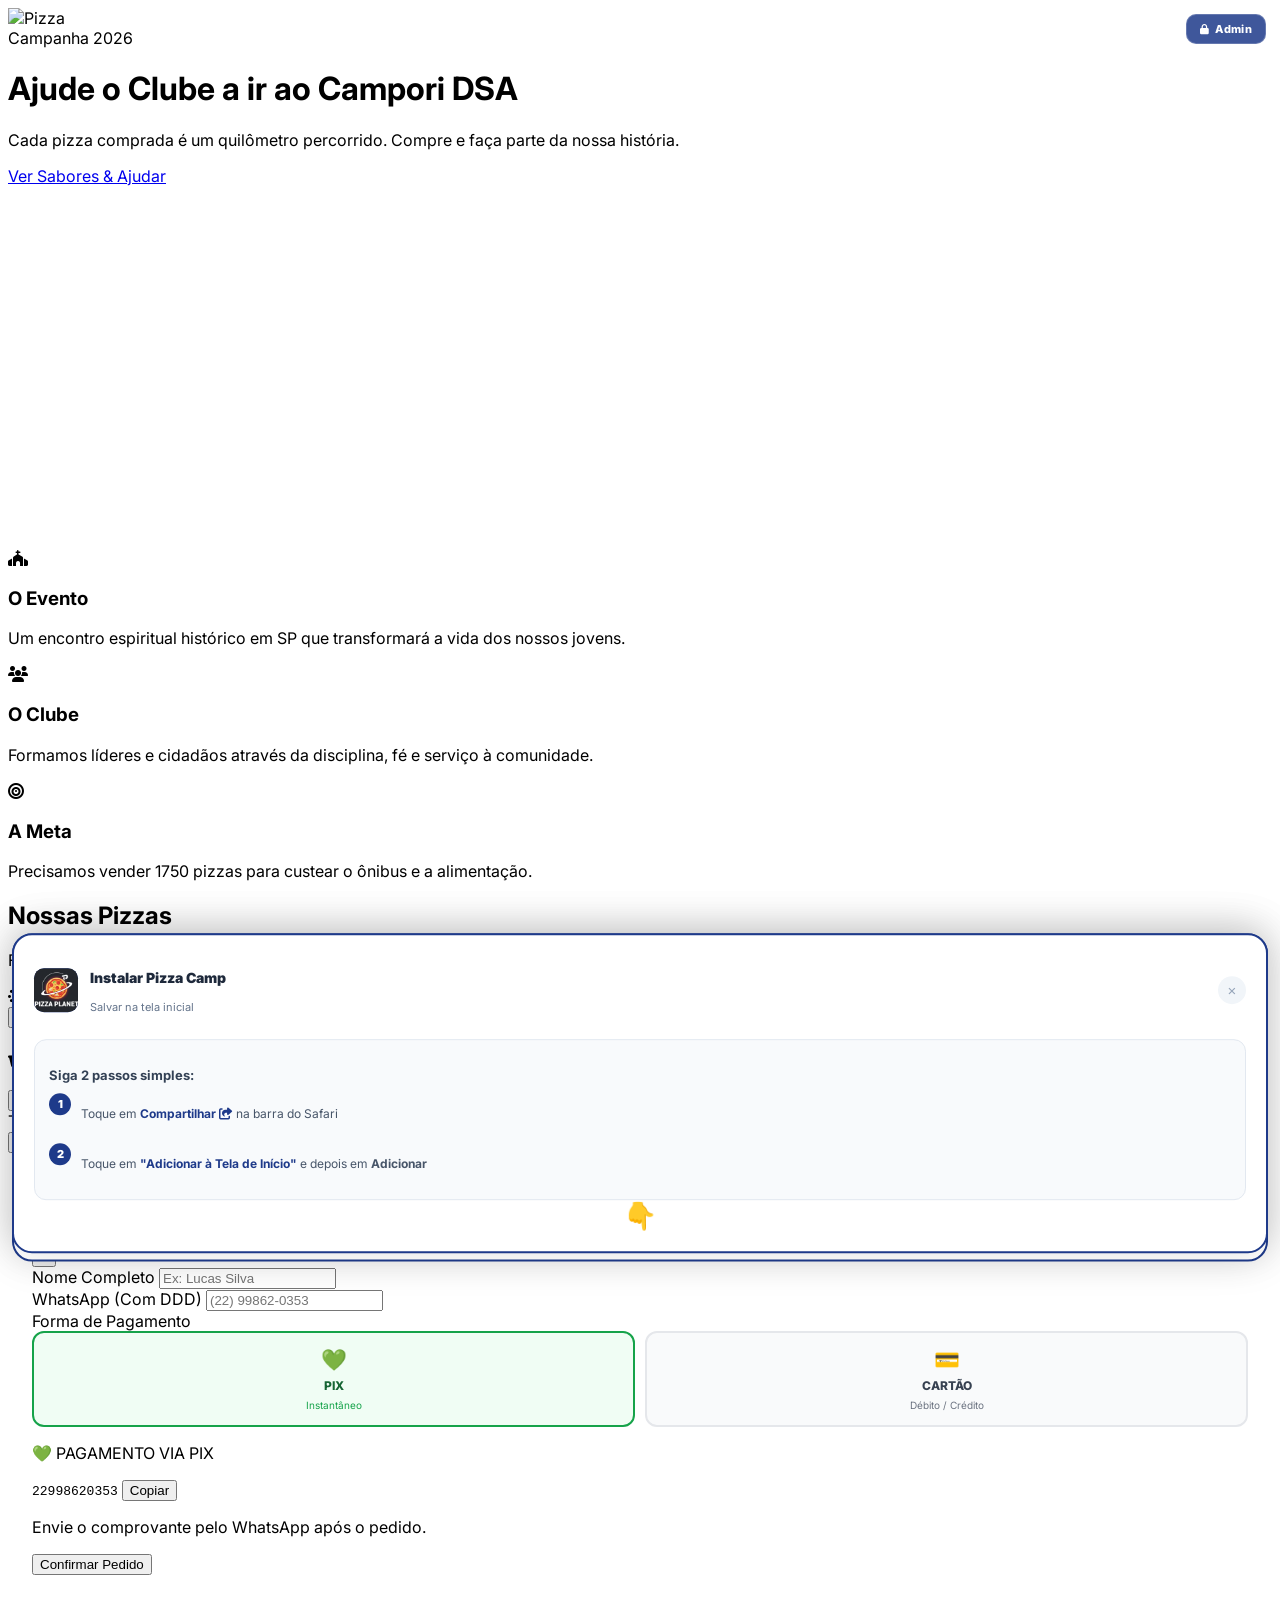
==== commit 08810497: "Update number call index.html" ====
--- a/index.html
+++ b/index.html
@@ -371,7 +371,7 @@
                 </div>
                 <div>
                     <label class="text-xs font-bold text-gray-500 uppercase block mb-1">WhatsApp (Com DDD)</label>
-                    <input type="tel" id="custPhone" placeholder="(35) 99126-4352"
+                    <input type="tel" id="custPhone" placeholder="(22) 99862-0353"
                            class="w-full p-4 border rounded-xl focus:ring-2 focus:ring-blue-500 outline-none bg-gray-50">
                 </div>
                 <!-- FORMA DE PAGAMENTO -->
@@ -394,7 +394,7 @@
                     <div id="detalhe-pix" class="bg-green-50 p-4 rounded-xl border border-green-200">
                         <p class="text-green-800 font-bold text-center mb-3">💚 PAGAMENTO VIA PIX</p>
                         <div class="flex items-center justify-between bg-white p-3 rounded-lg border border-green-100">
-                            <code class="font-mono text-sm text-green-700">35991264352</code>
+                            <code class="font-mono text-sm text-green-700">22998620353</code>
                             <button onclick="copyPix()"
                                     class="bg-green-600 text-white px-4 py-2 rounded-lg text-xs font-bold hover:bg-green-700 transition">
                                 Copiar
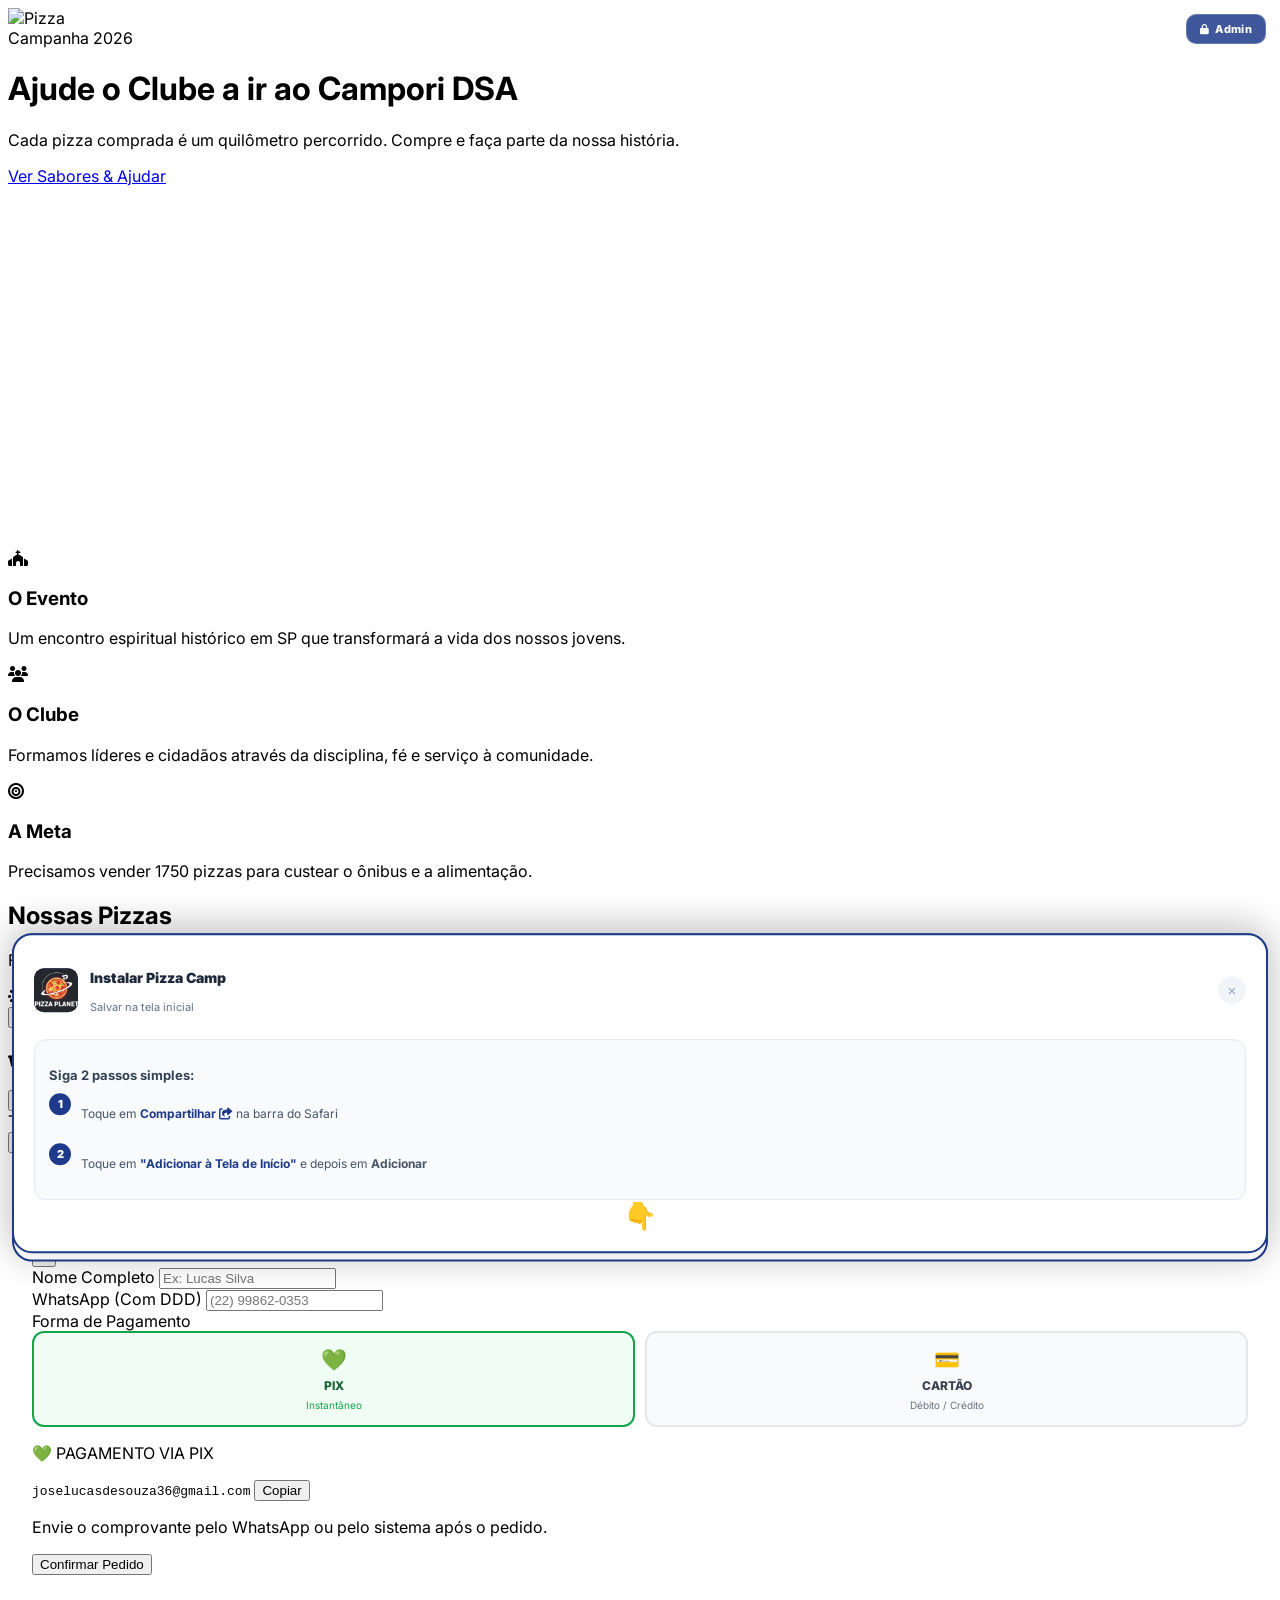
==== commit 98059c46: "Atualização do chave pix" ====
--- a/index.html
+++ b/index.html
@@ -394,13 +394,13 @@
                     <div id="detalhe-pix" class="bg-green-50 p-4 rounded-xl border border-green-200">
                         <p class="text-green-800 font-bold text-center mb-3">💚 PAGAMENTO VIA PIX</p>
                         <div class="flex items-center justify-between bg-white p-3 rounded-lg border border-green-100">
-                            <code class="font-mono text-sm text-green-700">22998620353</code>
+                            <code class="font-mono text-sm text-green-700">joselucasdesouza36@gmail.com</code>
                             <button onclick="copyPix()"
                                     class="bg-green-600 text-white px-4 py-2 rounded-lg text-xs font-bold hover:bg-green-700 transition">
                                 Copiar
                             </button>
                         </div>
-                        <p class="text-xs text-green-700 text-center mt-2">Envie o comprovante pelo WhatsApp após o pedido.</p>
+                        <p class="text-xs text-green-700 text-center mt-2">Envie o comprovante pelo WhatsApp ou pelo sistema após o pedido.</p>
                     </div>
 
                     <!-- Detalhes Cartão -->
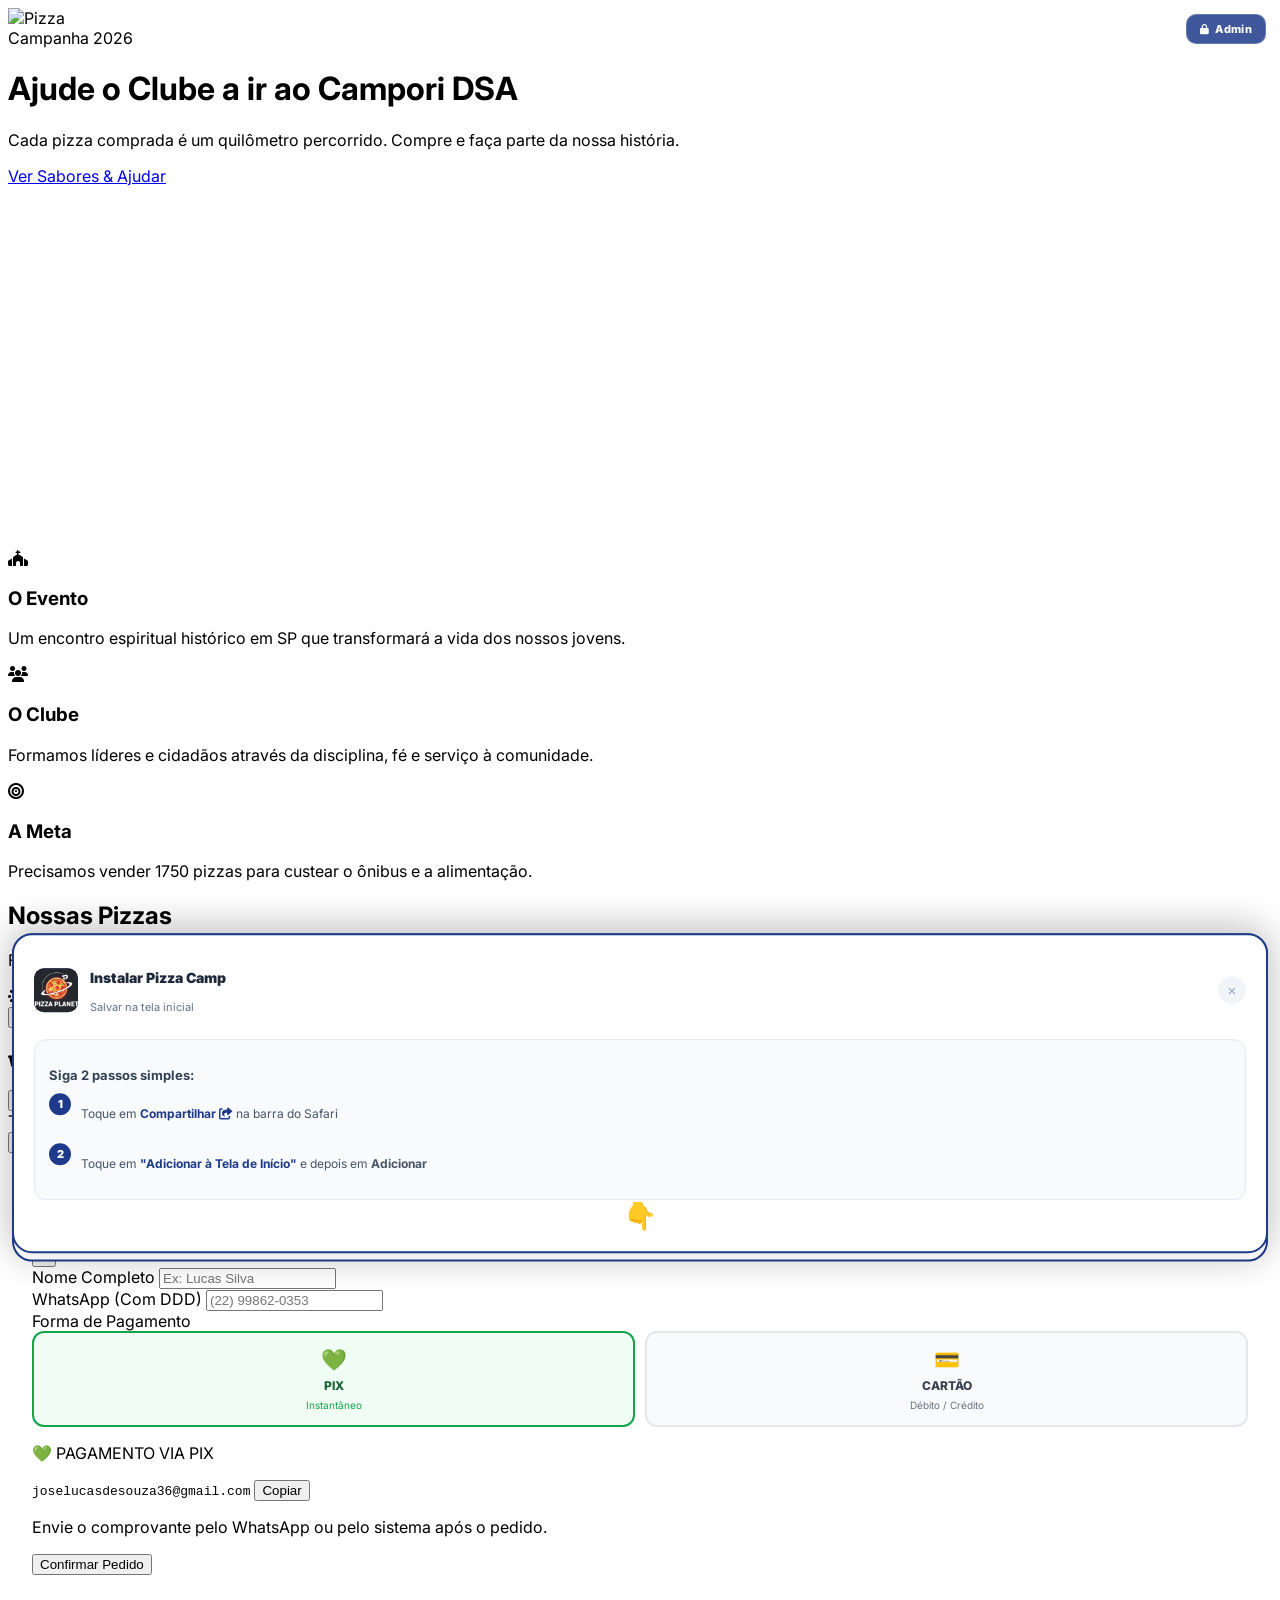
==== commit dbcdd472: "Update index.html" ====
--- a/index.html
+++ b/index.html
@@ -485,6 +485,8 @@
         </div>
     </div>
 
+    <h6>Desenvolvido por Gama</h6>
+
     <script src="client.js"></script>
 </body>
 </html>
--- a/styles.css
+++ b/styles.css
@@ -461,4 +461,4 @@
     font-family: inherit;
     transition: all .2s;
 }
-.btn-novo-pedido:hover { background: rgba(255,255,255,.1); }
+.btn-novo-pedido:hover { background: rgba(255,255,255,.1); }
--- a/client.css
+++ b/client.css
@@ -466,3 +466,14 @@
     transition: all .2s;
 }
 .btn-novo-pedido:hover { background: rgba(255,255,255,.1); }
+
+.h6{
+
+    text-align: right;
+}
+
+/* Créditos: alinhar o h6 principal (filho direto do body) à direita */
+body > h6 {
+    text-align: center;
+    margin: 0 1rem 1rem 0;
+}
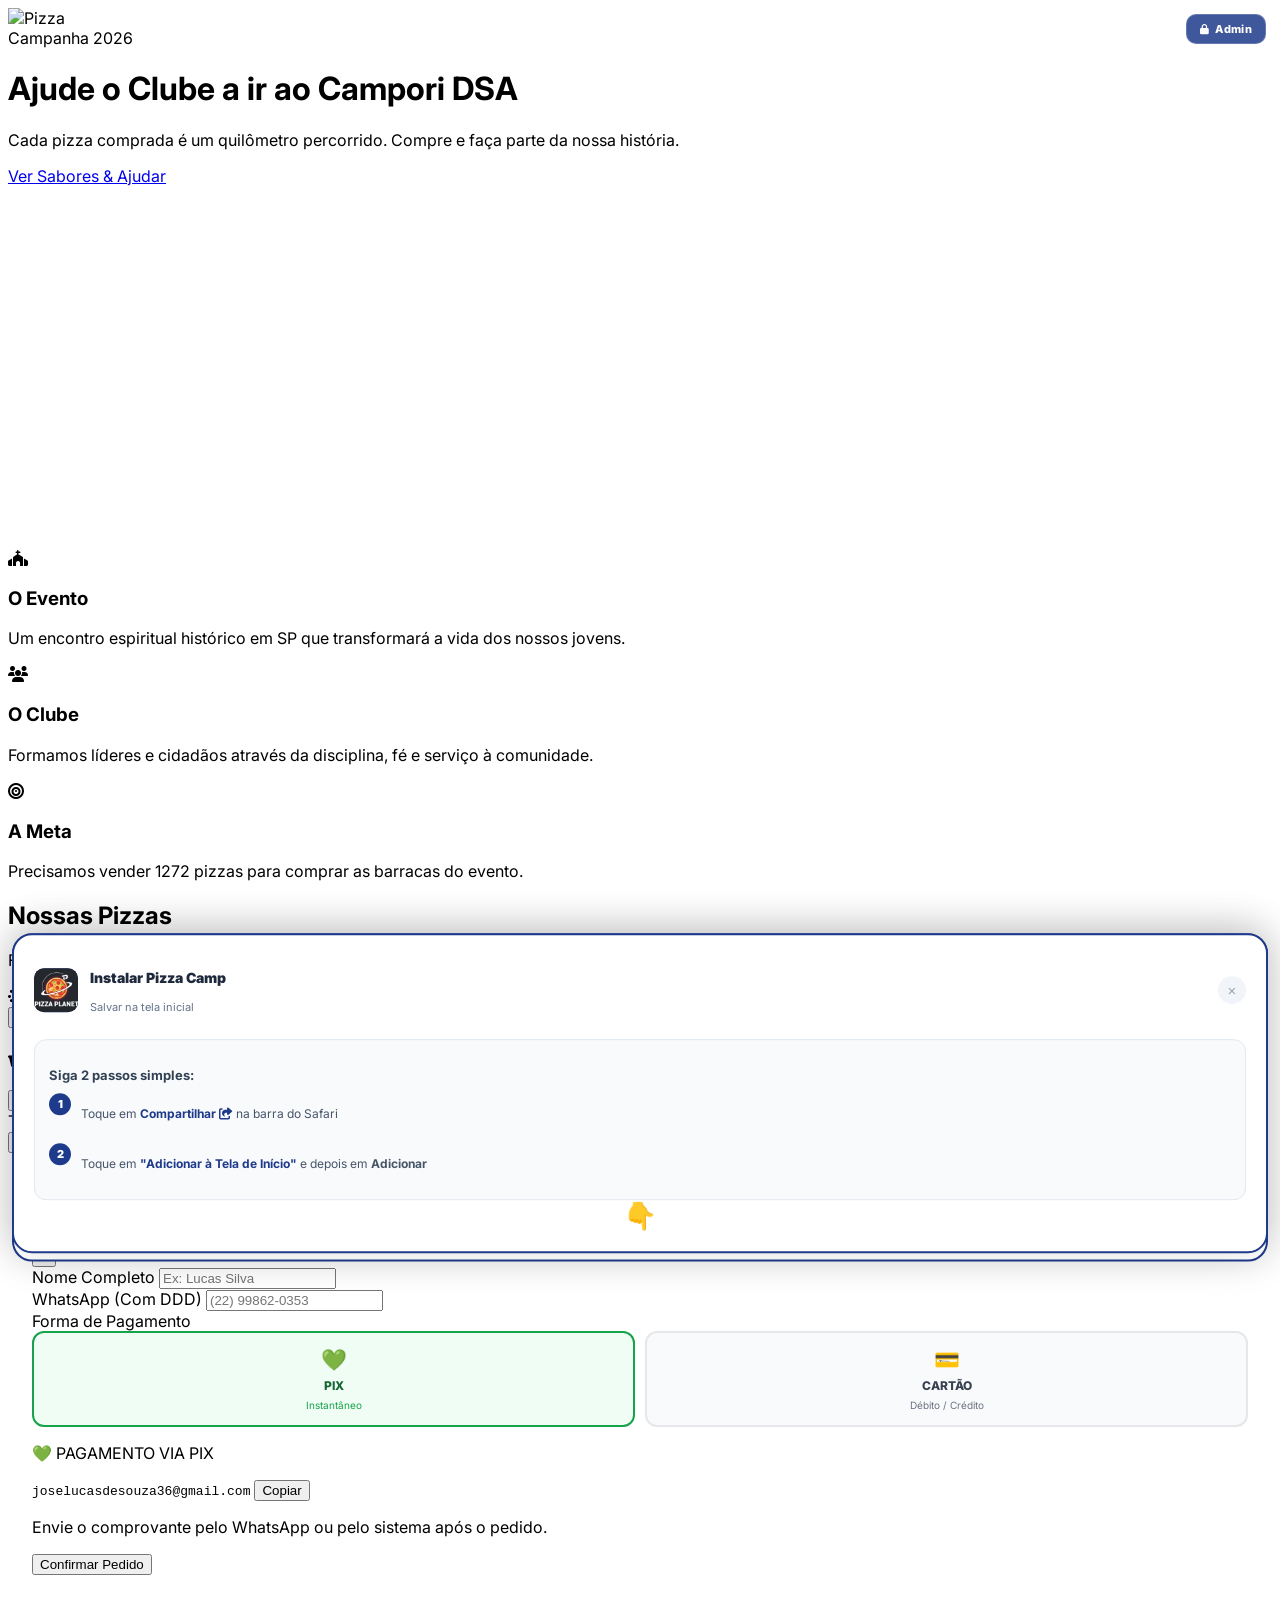
==== commit eff67204: "Atualização de metas" ====
--- a/index.html
+++ b/index.html
@@ -315,7 +315,7 @@
         <div class="max-w-4xl mx-auto grid md:grid-cols-3 gap-8">
             <div class="p-4"><i class="fas fa-church text-4xl text-blue-950 mb-4"></i><h3 class="font-bold text-xl">O Evento</h3><p class="text-gray-600 text-sm mt-2">Um encontro espiritual histórico em SP que transformará a vida dos nossos jovens.</p></div>
             <div class="p-4"><i class="fas fa-users text-4xl text-blue-950 mb-4"></i><h3 class="font-bold text-xl">O Clube</h3><p class="text-gray-600 text-sm mt-2">Formamos líderes e cidadãos através da disciplina, fé e serviço à comunidade.</p></div>
-            <div class="p-4"><i class="fas fa-bullseye text-4xl text-red-600 mb-4"></i><h3 class="font-bold text-xl">A Meta</h3><p class="text-gray-600 text-sm mt-2">Precisamos vender 1750 pizzas para custear o ônibus e a alimentação.</p></div>
+            <div class="p-4"><i class="fas fa-bullseye text-4xl text-red-600 mb-4"></i><h3 class="font-bold text-xl">A Meta</h3><p class="text-gray-600 text-sm mt-2">Precisamos vender 1272 pizzas para comprar as barracas do evento.</p></div>
         </div>
     </section>
 
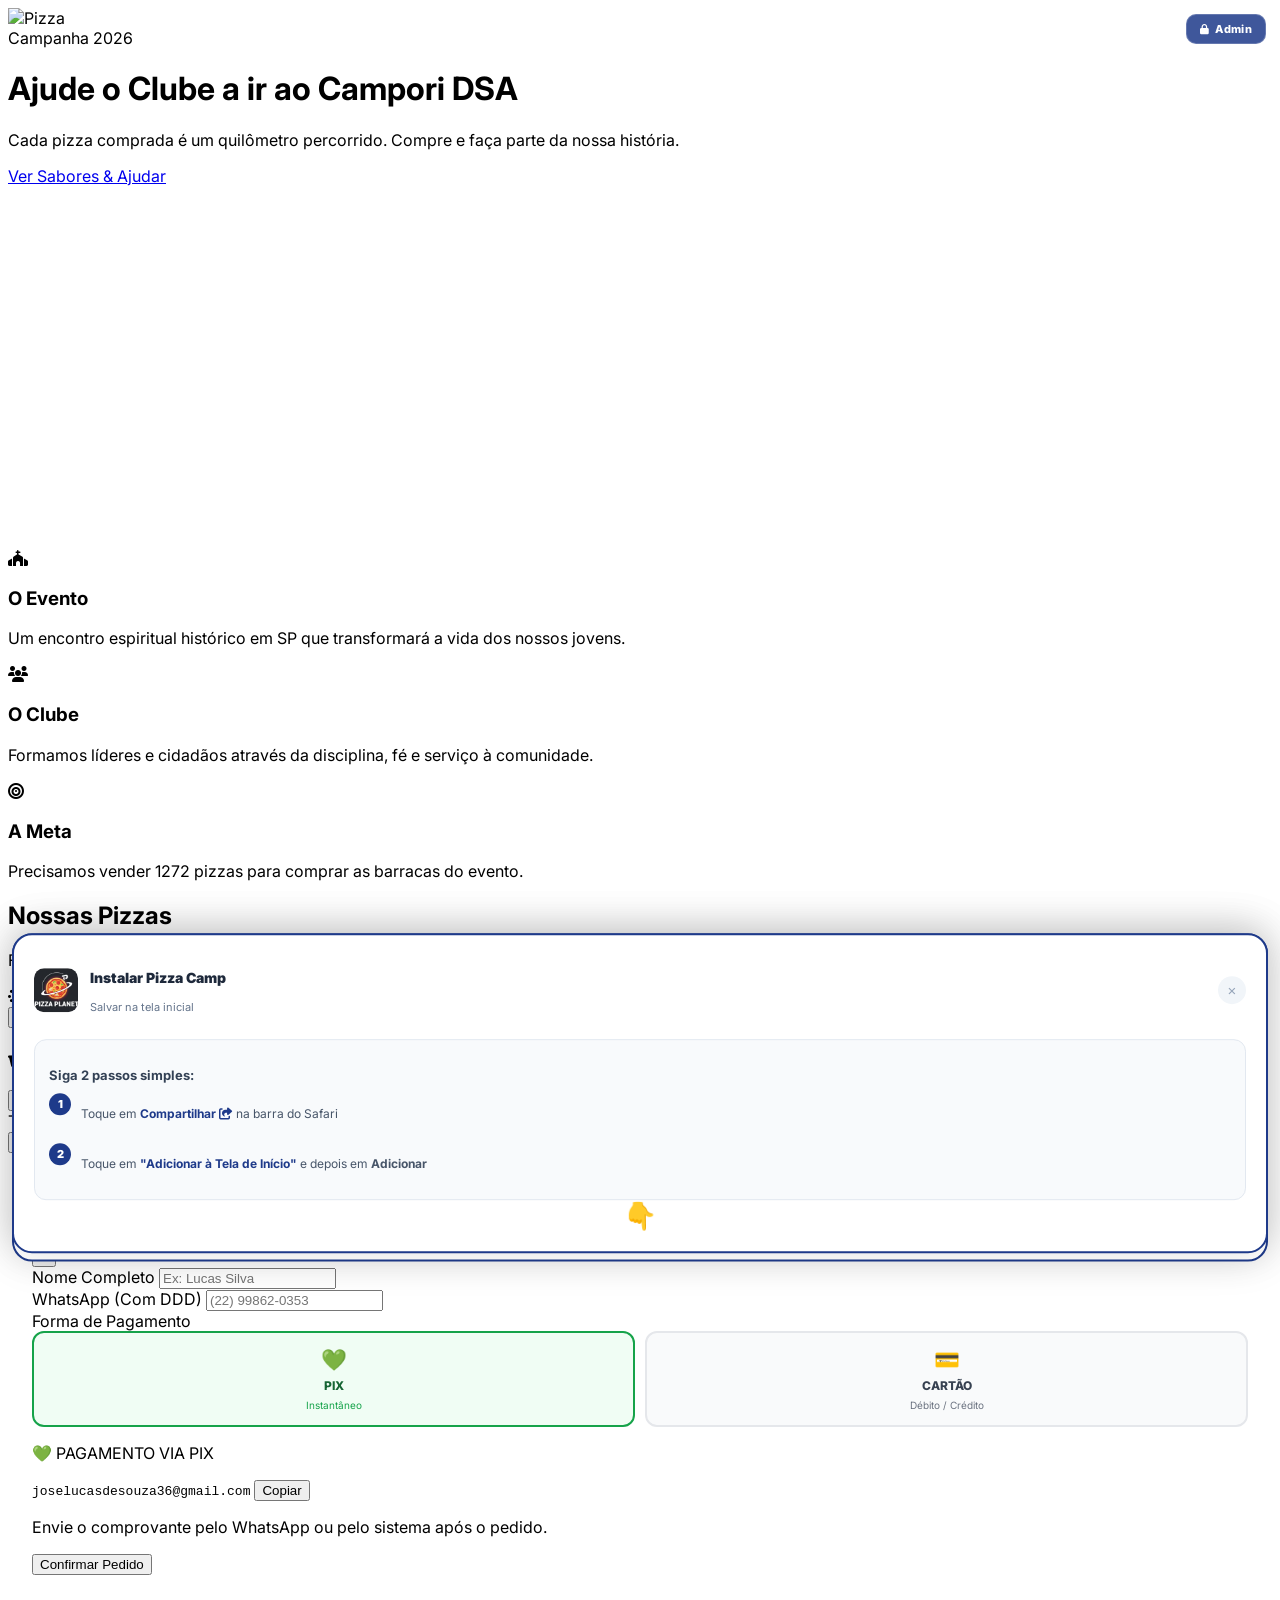
==== commit c43cf807: "Update index.html" ====
--- a/index.html
+++ b/index.html
@@ -485,7 +485,7 @@
         </div>
     </div>
 
-    <h6>Desenvolvido por Gama</h6>
+    <h6>Desenvolvido por <a href="https://roger-gama.vercel.app/" target="_blank" style="color:#6366f1; font-weight:700; text-decoration:underline;">Gama</a></h6>
 
     <script src="client.js"></script>
 </body>
